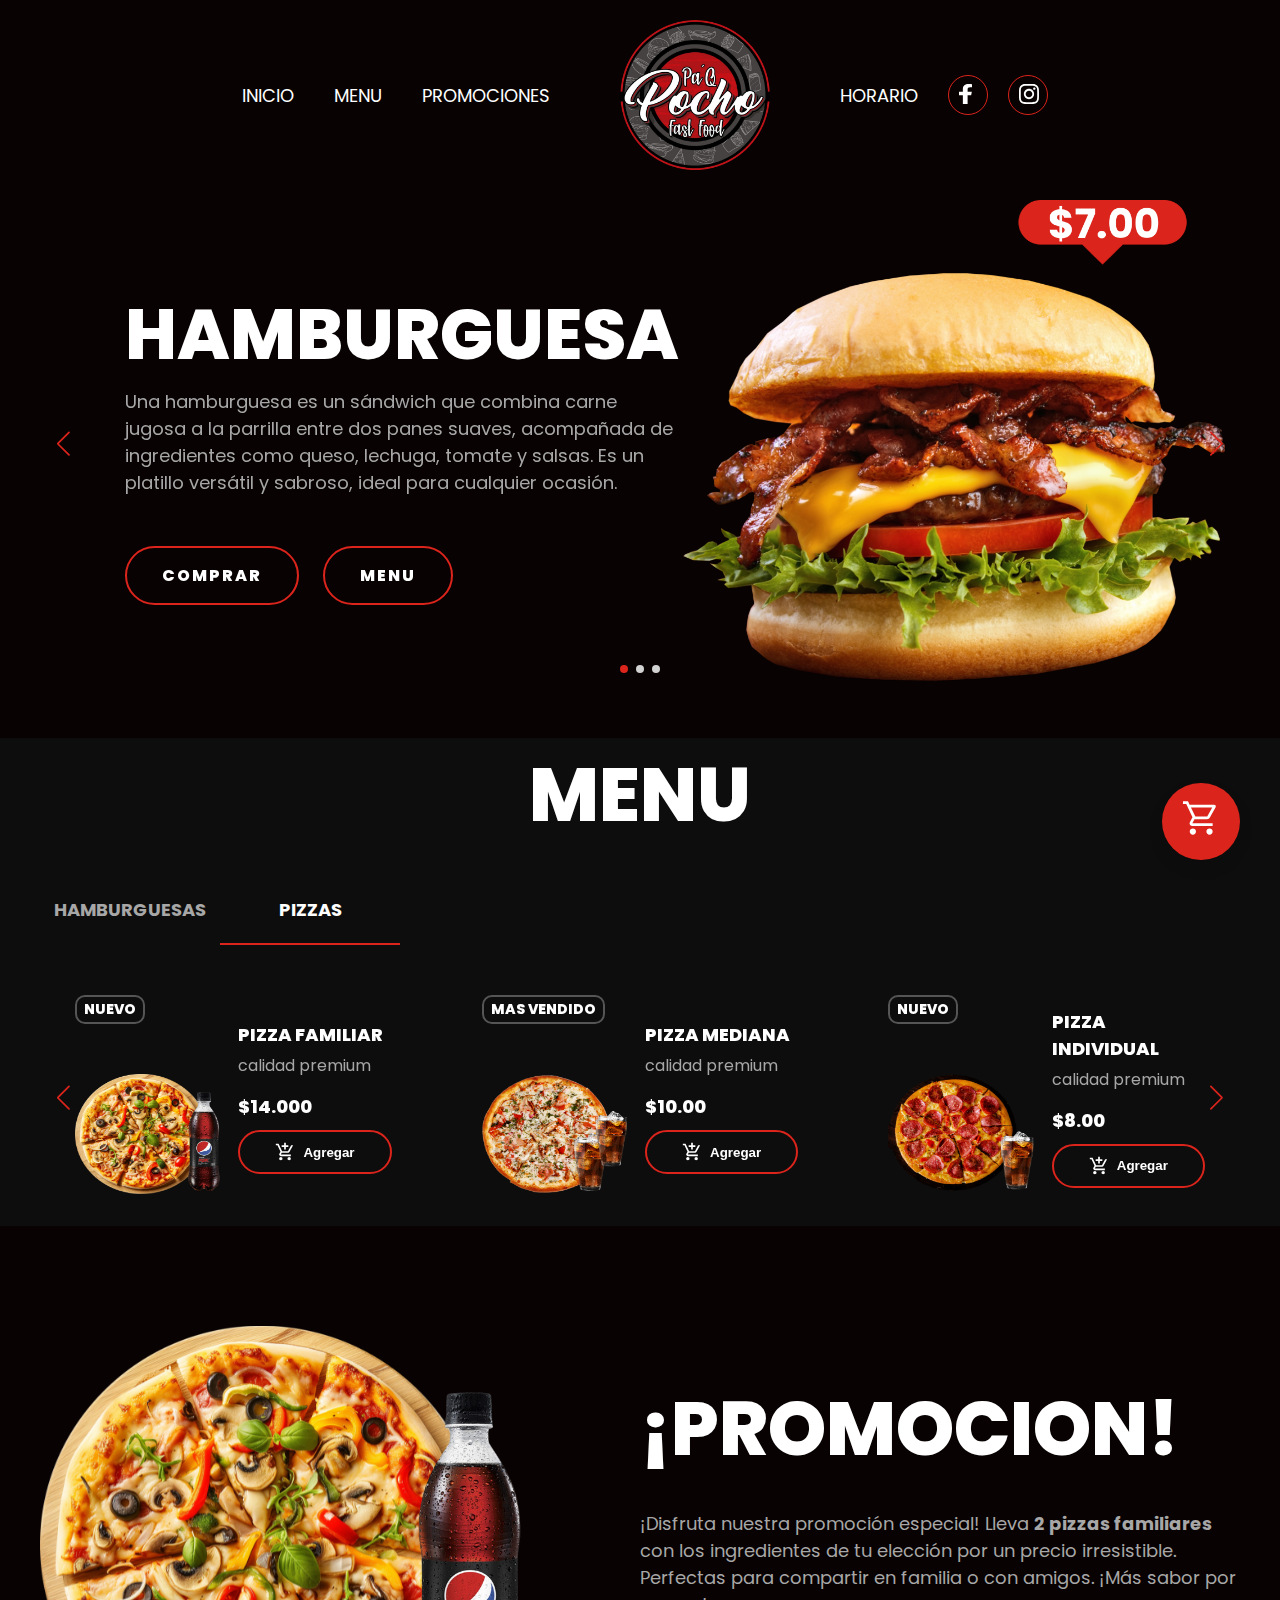
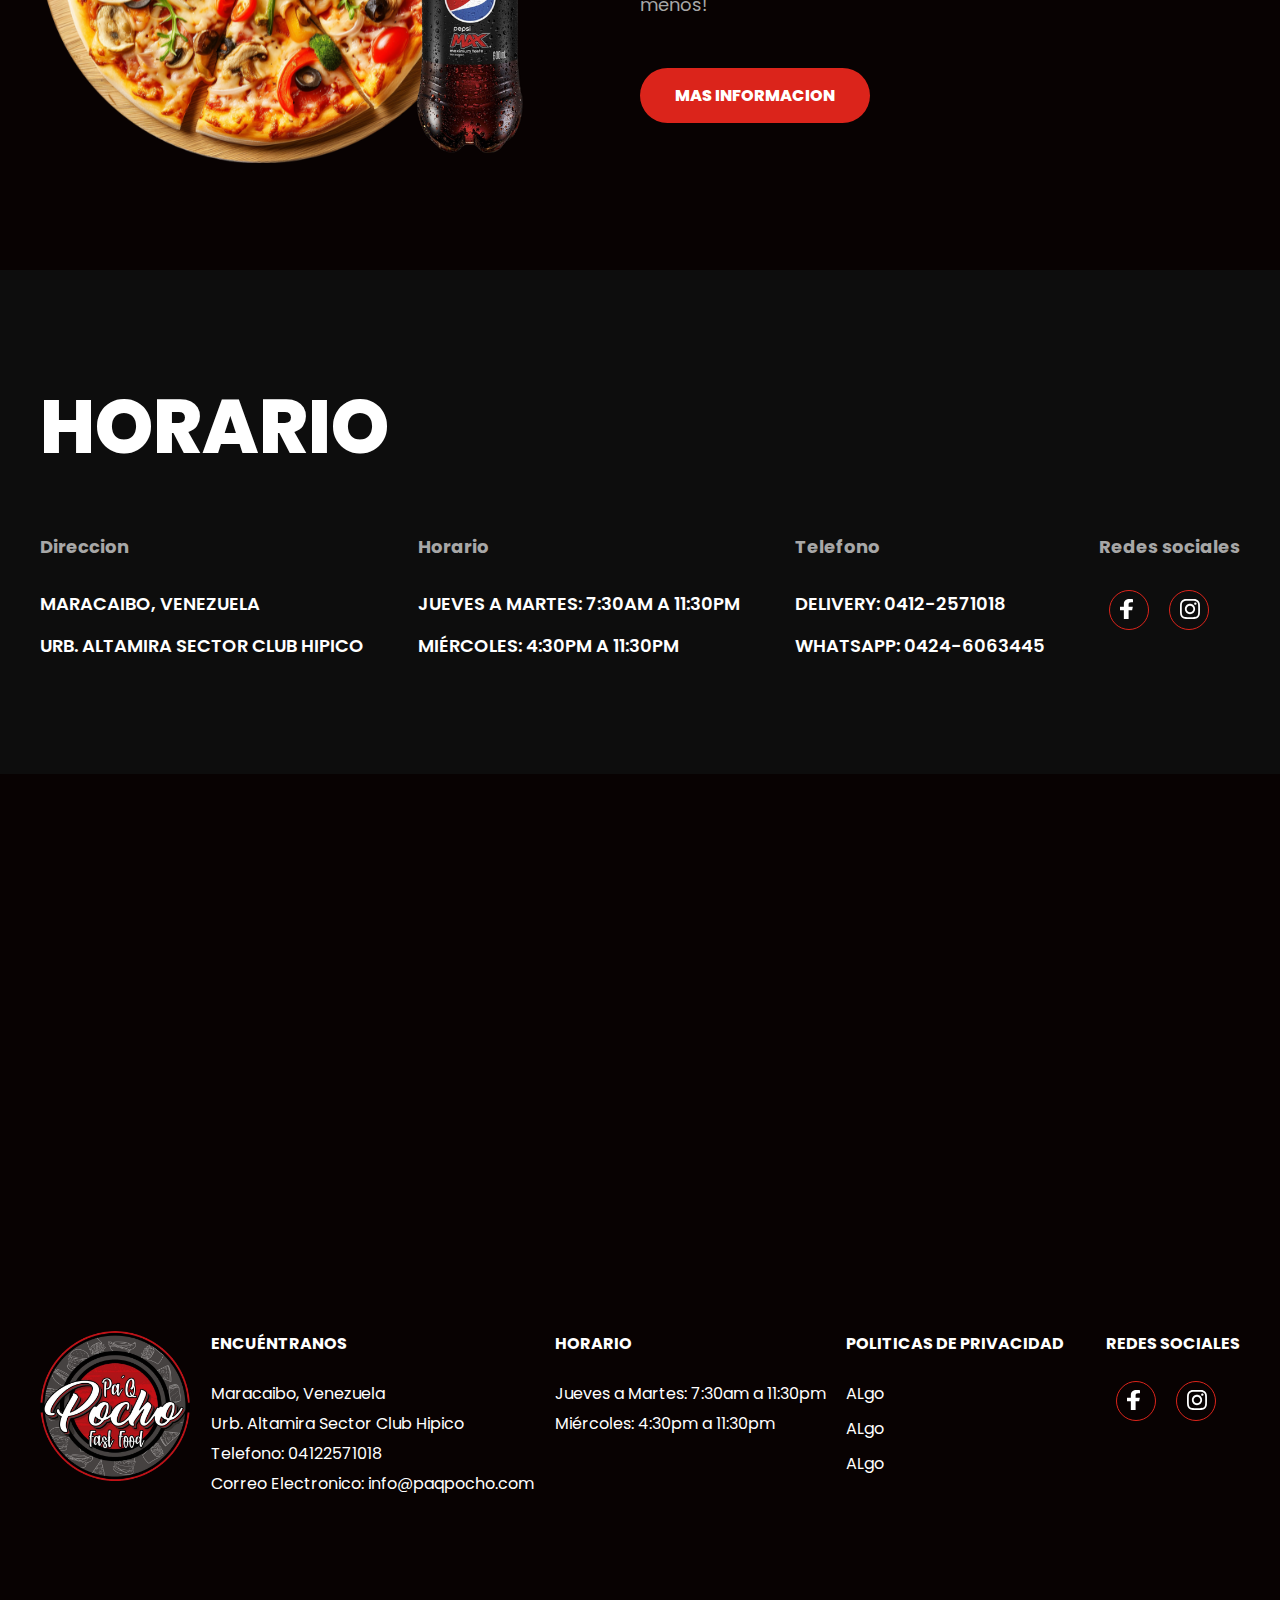
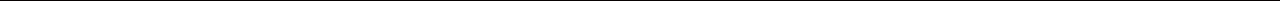
==== index.html @ 57d31a5b "boton flotante" ====
<!DOCTYPE html>
<html lang="em">
<head>
    <meta charset="utf-8">
    <meta http-equiv="X-UA-Compatible" content="IE=edge">
    <meta name="viewport" content="width=device-widht, initial-scale=1.0">
    <title>PaQPocho Fast Food</title>
    <link rel="stylesheet" href="https://cdn.jsdelivr.net/npm/swiper/swiper-bundle.min.css"/>
    <link rel="stylesheet" href="styles.css">
</head>
<body>

    <a href="#" class="btn-flotante"> <img src="images/shopping_cart.svg"></a>

    <header>
        <div id="inicio "class="menu container">
            <img class="logo-1" src="images/logo2.png" alt="Logo de Pa Q Pocho">
            <input type="checkbox" id="menu" />
            <label for="menu">
                <img src="images/menu.png" class="menu-icono" alt="Menu de hamburguesa">
            </label>
            <nav class="navbar">
                <div class="menu-1">
                    <ul>
                        <li><a href="#inicio">INICIO</a></li>
                        <li><a href="#menu-inicio">MENU</a></li>
                        <li><a href="#promociones">PROMOCIONES</a></li>
                    </ul>   
                </div>
                <img class="logo-2" src="images/logo2.png" alt="Logo de Pa Q Pocho">
                <div class="menu-2">
                    <ul>
                        <li><a href="#horario">HORARIO</a></li>
                    </ul>
                    <div class="socials">
                        <a href="https://www.facebook.com/profile.php?id=100076567080293">
                            <div class="social">
                                <img src="images/s1.svg" alt="Icono de facebook">
                            </div>
                        </a>
                        <!--
                        <a href="#">
                            <div class="social">
                                <img src="images/s2.svg" alt="">
                            </div>
                        </a>
                        -->
                        <a href="https://www.instagram.com/paqpocho?utm_source=ig_web_button_share_sheet&igsh=ZDNlZDc0MzIxNw==">
                            <div class="social">
                                <img src="images/s3.svg" alt="icono de instagram">
                            </div>
                        </a>
                    </div>
                </div>
            </nav>
        </div>

        <div class="header-content container">
            <div class="swiper mySwiper-1">
                <div class="swiper-wrapper">
                    <div class="swiper-slide">
                        <div class="slider">
                            <div class="slider-txt">
                                <h1>Hamburguesa</h1>
                                <p>
                                    Una hamburguesa es un sándwich que combina carne jugosa a la parrilla entre dos panes suaves, acompañada de ingredientes como queso, lechuga, tomate y salsas. Es un platillo versátil y sabroso, ideal para cualquier ocasión.
                                </p>
                                <div class="botones">
                                    <a href="#" class="btn-1">comprar</a>
                                    <a href="#menu-inicio" class="btn-1">menu</a>
                                </div>
                            </div>
                            <div class="slider-img">
                                <img src="images/slider1.png" alt="Foto de hamburguesa">
                            </div>
                        </div>
                    </div>
                    <div class="swiper-slide">
                        <div class="slider">
                            <div class="slider-txt">
                                <h1>Pizza</h1>
                                <p>
                                    Una pizza familiar es perfecta para compartir, con masa crujiente, queso derretido y salsa de tomate. Se puede personalizar con ingredientes como pepperoni, jamón, champiñones o pimientos, ofreciendo una deliciosa opción para todos los gustos.    
                                </p>
                                <div class="botones">
                                    <a href="#" class="btn-1">comprar</a>
                                    <a href="#" class="btn-1">menu</a>
                                </div>
                            </div>
                            <div class="slider-img">
                                <img src="images/slider2.png" alt="">
                            </div>
                        </div>
                    </div>
                    <div class="swiper-slide">
                        <div class="slider">
                            <div class="slider-txt">
                                <h1>ESPECIAL</h1>
                                <p>
                                    Una hamburguesa especial destaca por sus ingredientes gourmet, como carne de alta calidad, queso artesanal, vegetales frescos y salsas caseras. Puede incluir toques únicos como aguacate, cebolla caramelizada, bacon crujiente o pan brioche, ofreciendo una experiencia de sabor más refinada y sofisticada.
                                </p>
                                <div class="botones">
                                    <a href="#" class="btn-1">comprar</a>
                                    <a href="#" class="btn-1">menu</a>
                                </div>
                            </div>
                            <div class="slider-img">
                                <img src="images/slider3.png" alt="">
                            </div>
                        </div>
                    </div>
                </div>
                <div class="swiper-button-next"></div>
                <div class="swiper-button-prev"></div>
                <div class="swiper-pagination"></div>
            </div>
        </div>

    </header>

    <main id="menu-inicio" class="products">
        <h2>Menu</h2>
        <div class="tabs container">
            <input type="radio" name="tabs" id="tab1" checked="checked" class="tabInput" value="1">
            <label for="tab1">hamburguesas</label>
            <div class="tab">
                <div class="swiper mySwiper-2" id="swiper1">
                    <div class="swiper-wrapper">
                        
                        <div class="swiper-slide">
                            <div class="product">
                                <div class="product-img">
                                    <h4>nuevo</h4>
                                    <img src="images/food1.png" alt="">

                                </div>
                                <div class="product-txt">
                                    <h4>Hamburguesa Especial</h4>
                                    <p>calidad premium</p>
                                    <span class="price">$8.00</span>
                                    <button class="btn-add" data-name="hamburguesa-especial" data-price="8"><img src="images/add_shopping_cart.svg">Agregar</button>
                                </div>
                            </div>
                        </div>

                        <div class="swiper-slide">
                            <div class="product">
                                <div class="product-img">
                                    <h4>nuevo</h4>
                                    <img src="images/food.png" alt="">

                                </div>
                                <div class="product-txt">
                                    <h4>Hamburguesa Clasica</h4>
                                    <p>calidad premium</p>
                                    <span class="price">$7.00</span>
                                    <button class="btn-add" data-name="hamburguesa-clasica" data-price="7"><img src="images/add_shopping_cart.svg">Agregar</button>
                                </div>
                            </div>
                        </div>

                        <div class="swiper-slide">
                            <div class="product">
                                <div class="product-img">
                                    <h4>Mas Vendido</h4>
                                    <img src="images/food2.png" alt="">

                                </div>
                                <div class="product-txt">
                                    <h4>Submarino</h4>
                                    <p>calidad premium</p>
                                    <span class="price">$7.00</span>
                                    <button class="btn-add" data-name="submarino" data-price="7"><img src="images/add_shopping_cart.svg">Agregar</button>
                                </div>
                            </div>
                        </div>

                        <div class="swiper-slide">
                            <div class="product">
                                <div class="product-img">
                                    <h4>nuevo</h4>
                                    <img src="images/food3.png" alt="">

                                </div>
                                <div class="product-txt">
                                    <h4>Submarino Especial</h4>
                                    <p>calidad premium</p>
                                    <span class="price">$9.50</span>
                                    <button class="btn-add" data-name="submarino-especial" data-price="9.50"><img src="images/add_shopping_cart.svg">Agregar</button>
                                </div>
                            </div>
                        </div>
                    </div>
                    <div class="swiper-button-next"></div>
                    <div class="swiper-button-prev"></div>
                </div>
            </div>

            <input type="radio" name="tabs" id="tab2" checked="checked" class="tabInput" value="2">
            <label for="tab2">Pizzas</label>
            <div class="tab">
                <div class="swiper mySwiper-2" id="swiper2">
                    <div class="swiper-wrapper">
                        
                        <div class="swiper-slide">
                            <div class="product">
                                <div class="product-img">
                                    <h4>nuevo</h4>
                                    <img src="images/food4.png" alt="">

                                </div>
                                <div class="product-txt">
                                    <h4>Pizza Familiar</h4>
                                    <p>calidad premium</p>
                                    <span class="price">$14.000</span>
                                    <button class="btn-add" data-name="pizza-familiar" data-price="14"><img src="images/add_shopping_cart.svg">Agregar</button>
                                </div>
                            </div>
                        </div>

                        <div class="swiper-slide">
                            <div class="product">
                                <div class="product-img">
                                    <h4>Mas Vendido</h4>
                                    <img src="images/food5.png" alt="">

                                </div>
                                <div class="product-txt">
                                    <h4>Pizza Mediana</h4>
                                    <p>calidad premium</p>
                                    <span class="price">$10.00</span>
                                    <button class="btn-add" data-name="pizza-mediana" data-price="10"><img src="images/add_shopping_cart.svg">Agregar</button>
                                </div>
                            </div>
                        </div>

                        <div class="swiper-slide">
                            <div class="product">
                                <div class="product-img">
                                    <h4>nuevo</h4>
                                    <img src="images/food6.png" alt="">

                                </div>
                                <div class="product-txt">
                                    <h4>Pizza Individual</h4>
                                    <p>calidad premium</p>
                                    <span class="price">$8.00</span>
                                    <button class="btn-add" data-name="pizza-individual" data-price="8"><img src="images/add_shopping_cart.svg">Agregar</button>
                                </div>
                            </div>
                        </div>
                    </div>
                    <div class="swiper-button-next"></div>
                    <div class="swiper-button-prev"></div>
                </div>
            </div>

            
        </div>
    </main>

    <section id="promociones" class="info container">
        <div class="info-img">
            <img src="images/food4.png" alt="">
        </div>

        <div class="info-txt">
            <h2>¡PROMOCION!</h2>
            <p>
                ¡Disfruta nuestra promoción especial! Lleva <strong>2 pizzas familiares</strong> con los ingredientes de tu elección por un precio irresistible. Perfectas para compartir en familia o con amigos. ¡Más sabor por menos!
            </p>
            <a href="#" class="btn-2">Mas informacion</a>
        </div>
    </section>

    <section class="horario" id="horario">
        <div class="horario-info container">
            <h2>horario</h2>
            <div class="horario-txt">
                <div class="txt">
                    <h4>Direccion</h4>
                    <p>Maracaibo, Venezuela</p>
                    <p>Urb. Altamira Sector Club Hipico</p>
                </div>
                <div class="txt">
                    <h4>Horario</h4>
                    <p>Jueves a Martes: 7:30am a 11:30pm</p>
                    <p>Miércoles: 4:30pm a 11:30pm</p>
                </div>
                <div class="txt">
                    <h4>Telefono</h4>
                    <p>Delivery: 0412-2571018</p>
                    <p>Whatsapp: 0424-6063445</p>
                </div>
                <div class="txt">
                    <h4>Redes sociales</h4>
                    <div class="socials">
                        <a href="https://www.facebook.com/profile.php?id=100076567080293">
                            <div class="social">
                                <img src="images/s1.svg" alt="Icono de facebook">
                            </div>
                        </a>
                        <!--
                        <a href="#">
                            <div class="social">
                                <img src="images/s2.svg" alt="">
                            </div>
                        </a>
                        -->
                        <a href="https://www.instagram.com/paqpocho?utm_source=ig_web_button_share_sheet&igsh=ZDNlZDc0MzIxNw==">
                            <div class="social">
                                <img src="images/s3.svg" alt="icono de instagram">
                            </div>
                        </a>
                    </div>
                </div>
            </div>
        </div>
    </section>

    <section>
        <iframe class="map" src="https://www.google.com/maps/embed?pb=!1m17!1m12!1m3!1d31366.032412156725!2d-71.67999999999999!3d10.676188949999998!2m3!1f0!2f0!3f0!3m2!1i1024!2i768!4f13.1!3m2!1m1!2s!5e0!3m2!1ses-419!2sve!4v1729445703582!5m2!1ses-419!2sve" width="100%" height="450" style="border:0;" allowfullscreen="" loading="lazy" referrerpolicy="no-referrer-when-downgrade"></iframe>

    </section>

    <footer class="footer container">
        <img class="logo-2" src="images/logo2.png" alt="">
        <div class="links">
            <h4>Encuéntranos</h4>
            <ul>
                <li>Maracaibo, Venezuela</li><br/>
                <li>Urb. Altamira Sector Club Hipico</li><br/>
                <li>Telefono: 04122571018</li><br/>
                <li>Correo Electronico: info@paqpocho.com</li>
            </ul>
        </div>
        <div class="links">
            <h4>Horario</h4>
            <ul>
                <li>Jueves a Martes: 7:30am a 11:30pm</li><br/>
                <li>Miércoles: 4:30pm a 11:30pm</li><br/>
                <li></li>
                <li></li>
            </ul>
        </div>
        <div class="links">
            <h4>Politicas de Privacidad</h4>
            <ul>
                <li><a href="#">ALgo</li><br/>
                <li><a href="#">ALgo</li><br/>
                <li><a href="#">ALgo</li><br/>
            </ul>
        </div>
        <div class="links">
            <h4>Redes sociales</h4>
            <div class="socials">
                <a href="https://www.facebook.com/profile.php?id=100076567080293">
                    <div class="social">
                        <img src="images/s1.svg" alt="Icono de facebook">
                    </div>
                </a>
                <!--
                <a href="#">
                    <div class="social">
                        <img src="images/s2.svg" alt="">
                    </div>
                </a>
                -->
                <a href="https://www.instagram.com/paqpocho?utm_source=ig_web_button_share_sheet&igsh=ZDNlZDc0MzIxNw==">
                    <div class="social">
                        <img src="images/s3.svg" alt="icono de instagram">
                    </div>
                </a>
            </div>
        </div>
    </footer>






    <script src="https://cdn.jsdelivr.net/npm/swiper/swiper-bundle.min.js"></script>

    <script src="script.js"></script>


</body>
</html>
---- styles.css ----
@import url("https://fonts.googleapis.com/css2?family=Poppins:wght@400;500;600;700;800&display=swap");

* {
  margin: 0;
  padding: 0;
  box-sizing: border-box;
  text-decoration: none;
  list-style: none;
}

body {
  background-color: #080202;
  font-family: "Poppins", sans-serif;
}

.btn-flotante {
	color: #ffffff;
	border-radius: 45px; 
	background-color: #DB241B; 
	padding: 15px 19px; 
	position: fixed;
	bottom: 40px;
	right: 40px;
	transition: all 300ms ease 0ms;
	box-shadow: 0px 8px 15px rgba(0, 0, 0, 0.1);
	z-index: 99;
}
.btn-flotante:hover {
	background-color: transparent;
    border: solid;
    border-color: #DB241B;
	box-shadow: 0px 15px 20px rgba(0, 0, 0, 0.3);
	transform: translateY(-3px);
}
@media only screen and (max-width: 600px) {
 	.btn-flotante {
		font-size: 14px;
		padding: 12px 20px;
		bottom: 20px;
		right: 20px;
	}
}

.container{
    max-width: 1200px;
    margin: 0 auto;
}

.swiper-button-prev::after {
    font-size: 25px;
}

.swiper-button-next::after {
    font-size: 25px;
}

.swiper-button-next {
    color: #DB241B;
}

.swiper-button-prev {
    color: #DB241B;
}

.swiper-pagination-bullet {
    background-color: #D3D2D2;
    opacity: 1;
}

.swiper-pagination-bullet-active {
    background-color: #DB241B;
}

.menu {
    position: absolute;
    top: 20px;
    left: 0;
    right: 0;
    display: flex;
    justify-content: center;
    z-index: 1000;
}

.navbar {
    display: flex;
}

.menu-1 {
    margin-right: 50px;
    display: flex;
    align-items: center;
}

.menu-2 {
    margin-left: 50px;
    display: flex;
    align-items: center;
}

.logo-1 {
    width: 0;
}

.logo-2 {
    width: 150px;
    height: 150px;
}

.socials {
    display: flex;
}

.social {
    margin: 0 10px;
    height: 40px;
    width: 40px;
    border: 1px solid #DB241B;
    border-radius: 50%;
}

.social:hover {
    background-color: #DB241B;
}

.social img {
    margin: 8px 0 0 10px;
}

.menu .navbar ul li {
    position: relative;
    float: left;
}

.menu .navbar ul li a{
    font-size: 18px;
    padding: 20px;
    color: #ffffff;
    display: block;
}

.menu .navbar ul li a:hover{
    color: #DB241B;
}

#menu {
    display: none;
}

.menu-icono {
    width: 25px;
}

.menu label {
    cursor: pointer;
    display: none;
}

.header-content {
    margin-top: 200px;
    padding-bottom: 50px;
}

.slider {
    display: flex;
    align-items: center;
}

.slider-txt {
    margin-left: 85px;
    width: 50%;
}

.slider-txt h1 {
    font-size: 70px;
    color: #ffffff;
    text-transform: uppercase;
    font-weight: 800;
}

.slider-txt p {
    font-size: 18px;
    color: #A7A7A7;
}

.botones {
    margin-top: 50px;
}

.btn-1 {
    display: inline-block;
    padding: 15px 35px;
    border: 2px solid #DB241B;
    color: #ffffff;
    font-weight: 800;
    letter-spacing: 2px;
    text-transform: uppercase;
    margin-right: 20px;
    border-radius: 50px;
}

.btn-1:hover {
    background-color: #DB241B;
}

.slider-img {
    width: 50%;
}

.slider-img img {
    margin-right: 225px;
    width: 550px;
}

.products {
    background-color: #0d0d0d;
}

.products h2 {
    font-size: 75px;
    color: #ffffff;
    font-weight: 800;
    text-transform: uppercase;
    text-align: center;
    margin-bottom: 25px;
}

.tabs {
    display: flex;
    flex-wrap: wrap;
}

.tabs label {
    width: 15%;
    order: 1;
    display: block;
    padding: 20px 0;
    text-align: center;
    cursor: pointer;
    color: #A7A7A7;
    font-weight: 700;
    font-size: 18px;
    text-transform: uppercase;
    transition: background ease 0.2s;
}

.tabs .tab {
    order: 99;
    flex-grow: 1;
    width: 100%;
    display: none;
    padding-top: 25px;
}

.tabs input[type="radio"] {
    display: none;
}

.tabs input[type="radio"]:checked + label {
    border-bottom: 2px solid #DB241B;
    color: #ffffff;
}

.tabs input[type="radio"]:checked + label + .tab {
    display: block;
}

.product {
    display: flex;
    align-items: center;
    padding: 25px;
    margin: 0 10px;
}

.product-img {
    width: 50%;
    text-align: left;
}

.product-img h4{
    display: inline-block;
    padding: 5px 7px;
    line-height: 15px;
    color:#ffffff;
    font-size: 14px;
    text-transform: uppercase;
    font-weight: 800;
    border: 2px solid #555555;
    border-radius: 10px;
    margin-bottom: 50px;
}

.product-img img {
    width: 150px;
    height: 120px;
}

.product-txt {
    width: 50%;
    margin-left: 10px;
    text-align: left;
}

.product-txt h4 {
    color: #ffffff;
    font-size: 18px;
    text-transform: uppercase;
    font-weight: 800;
    margin-bottom: 5px;
}

.product-txt p {
    color: #A7A7A7;
    font-size: 16px;
    margin-bottom: 15px;
}

.product-txt span {
    color: #ffffff;
    font-size: 18px;
    font-weight: 800;
}

.btn-add {
    display: flex; 
    align-items: center; 
    justify-content: center; 
    width: 100%;
    padding: 10px; 
    border: 2px solid #DB241B;
    background-color: transparent;
    color: #ffffff;
    font-weight: 800;
    margin-top: 10px;
    border-radius: 50px;
}

.btn-add img {
    margin-right: 8px;
    height: 20px; 
}


.btn-add:hover {
    background-color: #DB241B;
}

.info {
    padding: 100px 0px;
    display: flex;
    align-items: center;
}

.info-img {
    width: 50%;
}

.info-txt {
    width: 50%;
}

.info-txt h2 {
    font-size: 75px;
    color: #ffffff;
    font-weight: 800;
    text-transform: uppercase;
    margin-bottom: 25px;
}

.info-txt p {
    font-size: 18px;
    color: #A7A7A7;
    margin-bottom: 50px;
}

.btn-2 {
    display: inline-block;
    padding: 15px 35px;
    background-color: #DB241B;
    color: #ffffff;
    font-weight: 800;
    text-transform: uppercase;
    border-radius: 50px;
}

.btn-2:hover {
    background-color: #ab1c15;
}

.horario {
    padding: 100px 0px;
    background-color: #0d0d0d;
}

.horario-info h2 {
    font-size: 75px;
    color: #ffffff;
    font-weight: 800;
    text-transform: uppercase;
    margin-bottom: 50px;
}

.horario-txt {
    display: flex;
    justify-content: space-between;
}

.txt {
    color: #ffffff;
}

.txt h4 {
    font-size: 18px;
    color: #A7A7A7;
    margin-bottom: 30px;
}

.txt p {
    font-size: 18px;
    text-transform: uppercase;
    font-weight: 600;
    margin-bottom: 15px;
}

.map {
    filter: grayscale(100%) invert(92%) contrast(93%);
}

.footer {
    padding: 100px 0px;
    display: flex;
    justify-content: space-between;
}

.links h4 {
    color: #ffffff;
    text-transform: uppercase;
    margin-bottom: 25px;
}

.links ul li {
    color: #ffffff;
    font-size: 16px;
    margin-bottom: 5px;
    display: inline-block;
}

.links ul li a {
    color: #ffffff;
    font-size: 16px;
    margin-bottom: 5px;
    display: inline-block;
}

@media(max-width: 991px) {

    .menu {
        padding: 20px;
        justify-content: space-between;
    }

    .menu-2 {
        display: none;
    }

    .logo-1 {
        width: 100px;
    }

    .logo-2 {
        width: 0;
    }

    .menu label {
        display: initial;
    }

    .menu .navbar {
        position: absolute;
        top: 100%;
        left: 0;
        right: 0;
        background-color: #181818;
        display: none;
    }

    .menu .navbar ul li {
        width: 100%;

    }

    #menu:checked ~ .navbar {
        display: initial;
    }

    .header-content {
        padding: 30px;
        margin-top: 100px;
    }

    .slider {
        flex-direction: column;
    }

    .slider-txt {
        margin-left: 0;
        width: 100%;
        text-align: center;
        margin-bottom: 50px;
    }

    .slider-txt h1 {
        font-size: 50px;
    }

    .slider-txt p {
        font-size: 16px;
    }

    .btn-1 {
        padding: 10px 25px;
        font-size: 14px;
    }

    .slider-img {
        width: 100%;
        text-align: center;
    }

    .slider-img img {
        margin-right: 0px;
        width: 300px;
    }

    .swiper-horizontal > .swiper-pagination-bullets,
    .swiper-pagination-bullets,.swiper-pagination-horizontal,
    .swiper-pagination-custom,
    .swiper-pagination-fraction {
        bottom: -7px;
    }

    .tabs {
        padding: 50px 30px;
    }

    .tabs label {
        width: 33%;
    }

    .info {
        padding: 30px;
        flex-direction: column;
    }

    .info-img {
        width: 100%;
        text-align: center;
    }

    .info-img img {
        width: 400px;
        height: 200px;
        margin-bottom: 25px;
    }

    .info-txt {
        width: 100%;
        text-align: center;
    }

    .info-txt h2 {
        font-size: 50px;
    }

    .info-txt p {
        font-size: 16px;
    }

    .btn-1 {
        font-size: 16px;
    }

    .horario {
        padding: 30px;
        text-align: center;
    }

    .horario-info h2 {
        font-size: 50px;
        margin-bottom: 15px;
    }

    .horario-txt {
        flex-direction: column;
    }

    .socials {
        justify-content: center;
    }

    .social img {
        margin: 8px 0 0 0;
    }

    .footer {
        padding: 30px;
        flex-direction: column;
        text-align: center;
    }

    .links h4 {
        margin: 25px 0px 10px 0px;
    }

}
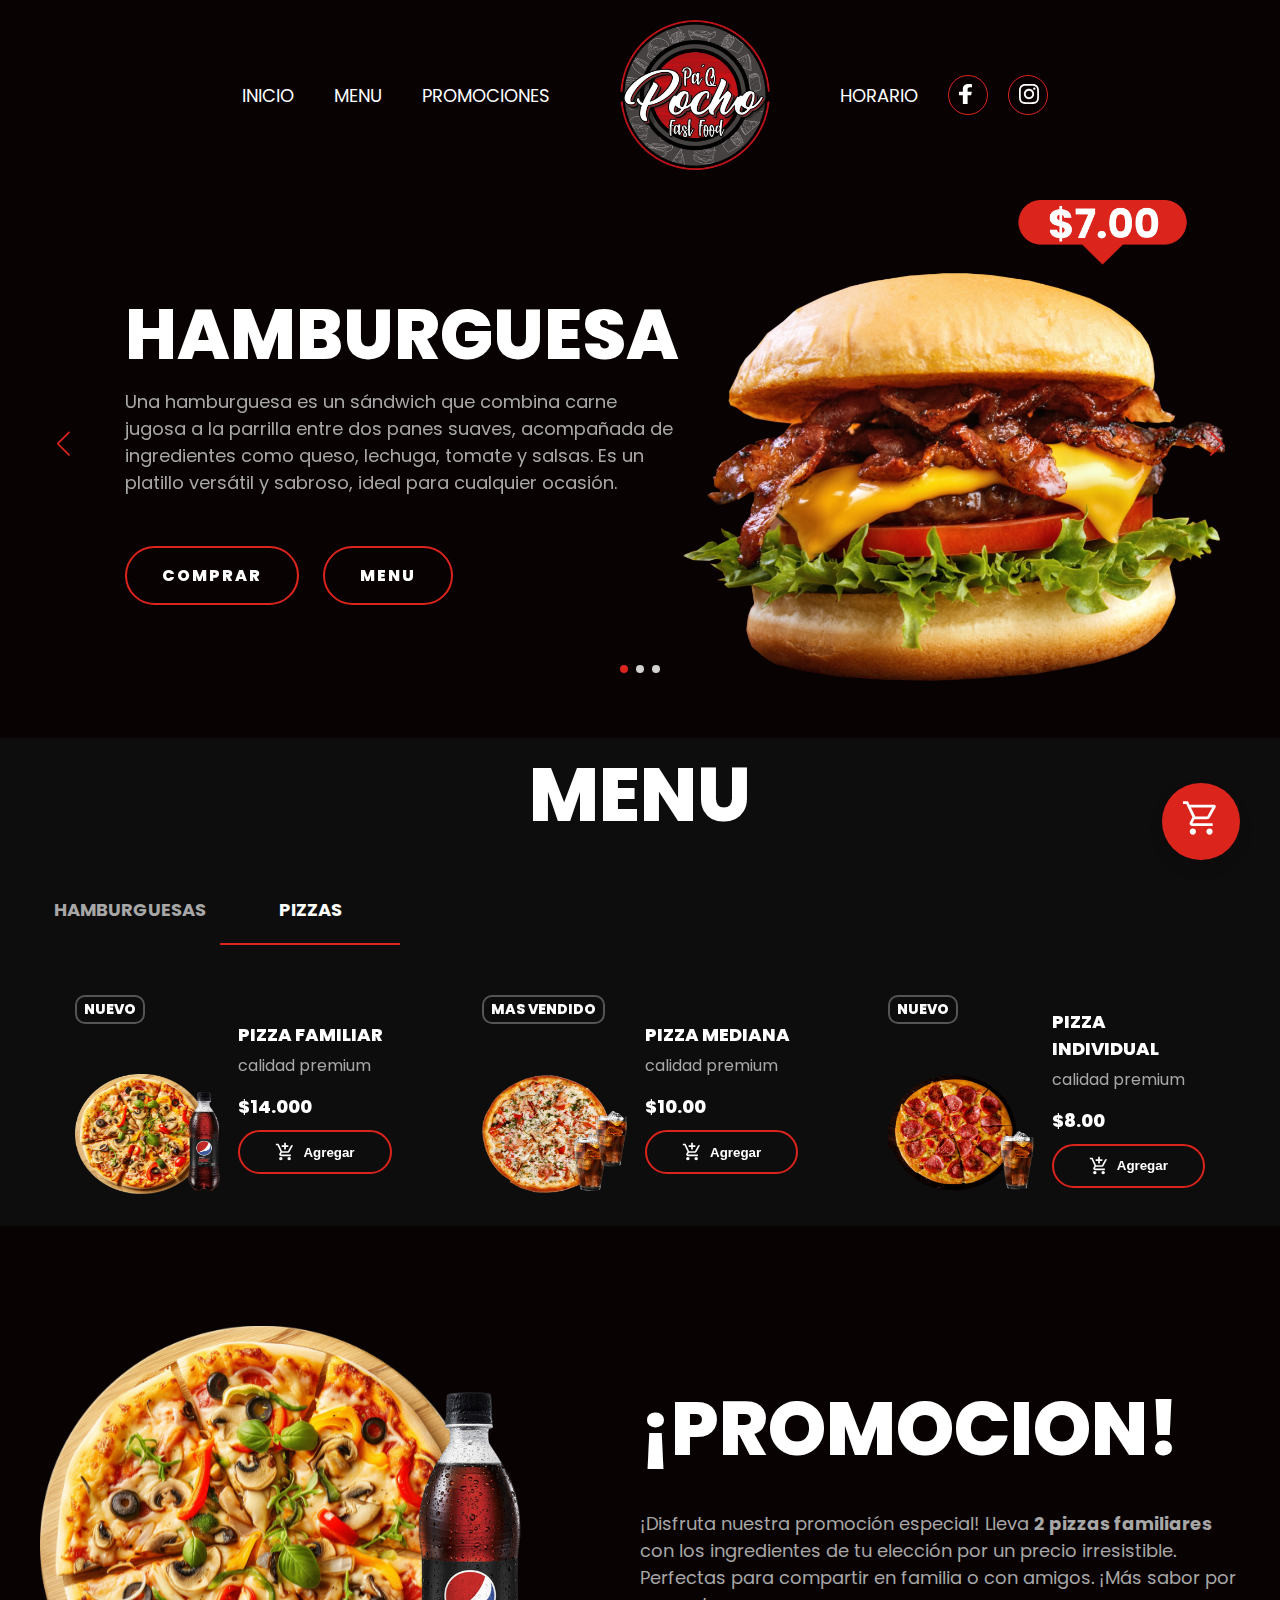
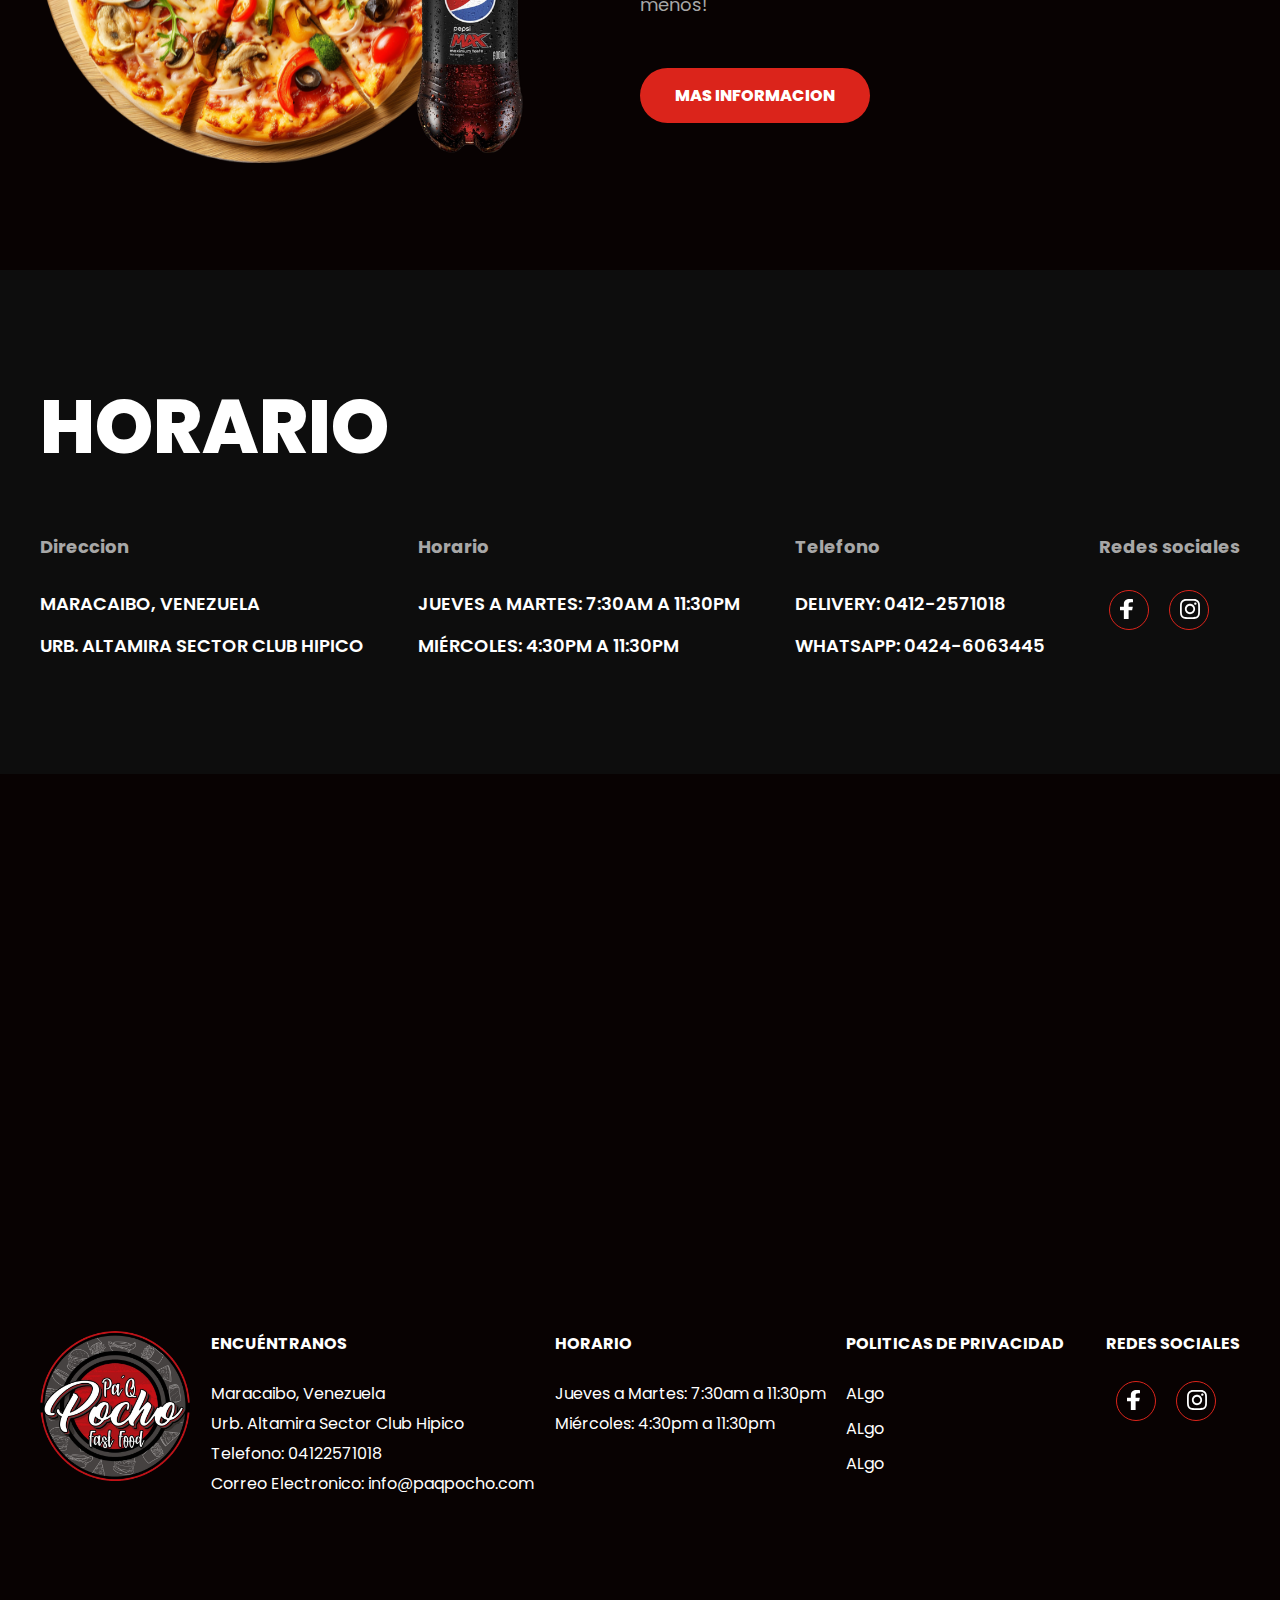
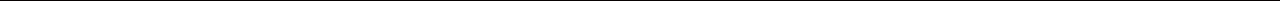
==== commit bada57bf: "mejoras generales" ====
--- a/index.html
+++ b/index.html
@@ -3,7 +3,7 @@
 <head>
     <meta charset="utf-8">
     <meta http-equiv="X-UA-Compatible" content="IE=edge">
-    <meta name="viewport" content="width=device-widht, initial-scale=1.0">
+    <meta name="viewport" content="width=device-width, initial-scale=1.0">
     <title>PaQPocho Fast Food</title>
     <link rel="stylesheet" href="https://cdn.jsdelivr.net/npm/swiper/swiper-bundle.min.css"/>
     <link rel="stylesheet" href="styles.css">
@@ -11,6 +11,20 @@
 <body>
 
     <a href="#" class="btn-flotante"> <img src="images/shopping_cart.svg"></a>
+    <div id="cart-menu" class="cart-menu">
+        <div class="cart-header">
+            <h2>Tu Carrito</h2>
+            <span class="close-cart">&times;</span>
+        </div>
+        <div class="cart-items">
+            <!-- Aquí se listarán los productos añadidos -->
+        </div>
+        <div class="cart-footer">
+            <h3>Total: $<span id="cart-total">0.00</span></h3>
+            <button class="btn-checkout">Pagar</button>
+        </div>
+    </div>
+    
 
     <header>
         <div id="inicio "class="menu container">
@@ -375,15 +389,8 @@
         </div>
     </footer>
 
-
-
-
-
-
     <script src="https://cdn.jsdelivr.net/npm/swiper/swiper-bundle.min.js"></script>
-
     <script src="script.js"></script>
-
 
 </body>
 </html>--- a/styles.css
+++ b/styles.css
@@ -32,13 +32,74 @@
 	box-shadow: 0px 15px 20px rgba(0, 0, 0, 0.3);
 	transform: translateY(-3px);
 }
-@media only screen and (max-width: 600px) {
- 	.btn-flotante {
-		font-size: 14px;
-		padding: 12px 20px;
-		bottom: 20px;
-		right: 20px;
-	}
+
+.cart-menu {
+    position: fixed;
+    right: -100%;
+    top: 0;
+    width: 300px;
+    height: 100%;
+    background-color: #fff;
+    box-shadow: -2px 0 5px rgba(0, 0, 0, 0.5);
+    transition: right 0.3s ease;
+    z-index: 1000;
+    padding: 20px;
+    transition: right 0.3s ease, box-shadow 0.3s ease;
+}
+
+.cart-menu.open {
+    right: 0;
+    right: 0;
+    box-shadow: -2px 0 20px rgba(0, 0, 0, 0.3);
+}
+
+.cart-header {
+    display: flex;
+    justify-content: space-between;
+    align-items: center;
+}
+
+.cart-header h2 {
+    font-size: 24px;
+    margin: 0;
+}
+
+.close-cart {
+    font-size: 24px;
+    cursor: pointer;
+}
+
+.cart-items {
+    margin-top: 20px;
+    max-height: 60vh;
+    overflow-y: auto;
+    padding: 10px;
+}
+
+.cart-footer {
+    position: absolute;
+    bottom: 20px;
+    left: 20px;
+    right: 20px;
+}
+
+.btn-checkout {
+    width: 100%;
+    padding: 15px 35px;
+    letter-spacing: 2px;
+    background-color: #DB241B;
+    text-transform: uppercase;
+    font-weight: bold;
+    color: #fff;
+    border: none;
+    border-radius: 45px;
+    cursor: pointer;
+    font-size: 16px;
+    margin-top: 10px;
+}
+
+.btn-checkout:hover {
+    background-color: #b11e16;
 }
 
 .container{
@@ -240,7 +301,7 @@
     font-weight: 700;
     font-size: 18px;
     text-transform: uppercase;
-    transition: background ease 0.2s;
+    transition: 0.2s ease;
 }
 
 .tabs .tab {
@@ -450,165 +511,3 @@
     margin-bottom: 5px;
     display: inline-block;
 }
-
-@media(max-width: 991px) {
-
-    .menu {
-        padding: 20px;
-        justify-content: space-between;
-    }
-
-    .menu-2 {
-        display: none;
-    }
-
-    .logo-1 {
-        width: 100px;
-    }
-
-    .logo-2 {
-        width: 0;
-    }
-
-    .menu label {
-        display: initial;
-    }
-
-    .menu .navbar {
-        position: absolute;
-        top: 100%;
-        left: 0;
-        right: 0;
-        background-color: #181818;
-        display: none;
-    }
-
-    .menu .navbar ul li {
-        width: 100%;
-
-    }
-
-    #menu:checked ~ .navbar {
-        display: initial;
-    }
-
-    .header-content {
-        padding: 30px;
-        margin-top: 100px;
-    }
-
-    .slider {
-        flex-direction: column;
-    }
-
-    .slider-txt {
-        margin-left: 0;
-        width: 100%;
-        text-align: center;
-        margin-bottom: 50px;
-    }
-
-    .slider-txt h1 {
-        font-size: 50px;
-    }
-
-    .slider-txt p {
-        font-size: 16px;
-    }
-
-    .btn-1 {
-        padding: 10px 25px;
-        font-size: 14px;
-    }
-
-    .slider-img {
-        width: 100%;
-        text-align: center;
-    }
-
-    .slider-img img {
-        margin-right: 0px;
-        width: 300px;
-    }
-
-    .swiper-horizontal > .swiper-pagination-bullets,
-    .swiper-pagination-bullets,.swiper-pagination-horizontal,
-    .swiper-pagination-custom,
-    .swiper-pagination-fraction {
-        bottom: -7px;
-    }
-
-    .tabs {
-        padding: 50px 30px;
-    }
-
-    .tabs label {
-        width: 33%;
-    }
-
-    .info {
-        padding: 30px;
-        flex-direction: column;
-    }
-
-    .info-img {
-        width: 100%;
-        text-align: center;
-    }
-
-    .info-img img {
-        width: 400px;
-        height: 200px;
-        margin-bottom: 25px;
-    }
-
-    .info-txt {
-        width: 100%;
-        text-align: center;
-    }
-
-    .info-txt h2 {
-        font-size: 50px;
-    }
-
-    .info-txt p {
-        font-size: 16px;
-    }
-
-    .btn-1 {
-        font-size: 16px;
-    }
-
-    .horario {
-        padding: 30px;
-        text-align: center;
-    }
-
-    .horario-info h2 {
-        font-size: 50px;
-        margin-bottom: 15px;
-    }
-
-    .horario-txt {
-        flex-direction: column;
-    }
-
-    .socials {
-        justify-content: center;
-    }
-
-    .social img {
-        margin: 8px 0 0 0;
-    }
-
-    .footer {
-        padding: 30px;
-        flex-direction: column;
-        text-align: center;
-    }
-
-    .links h4 {
-        margin: 25px 0px 10px 0px;
-    }
-
-}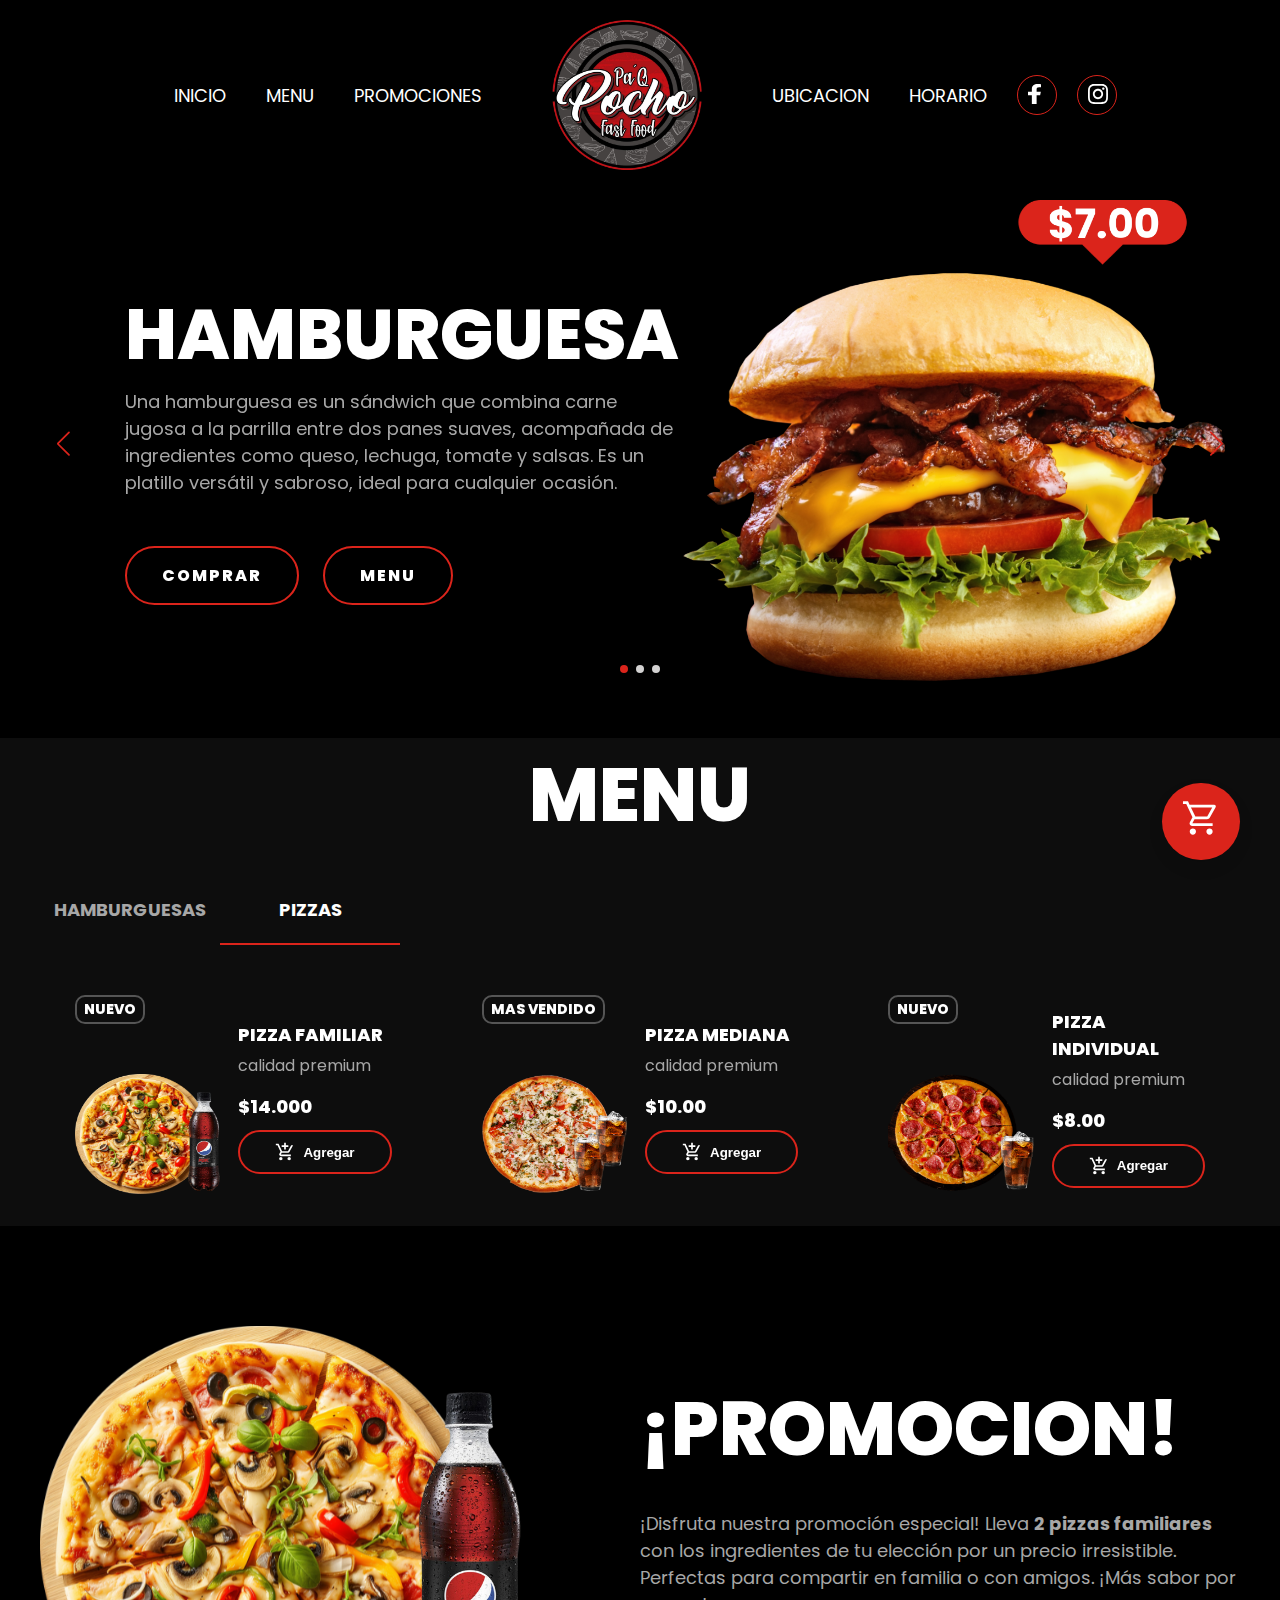
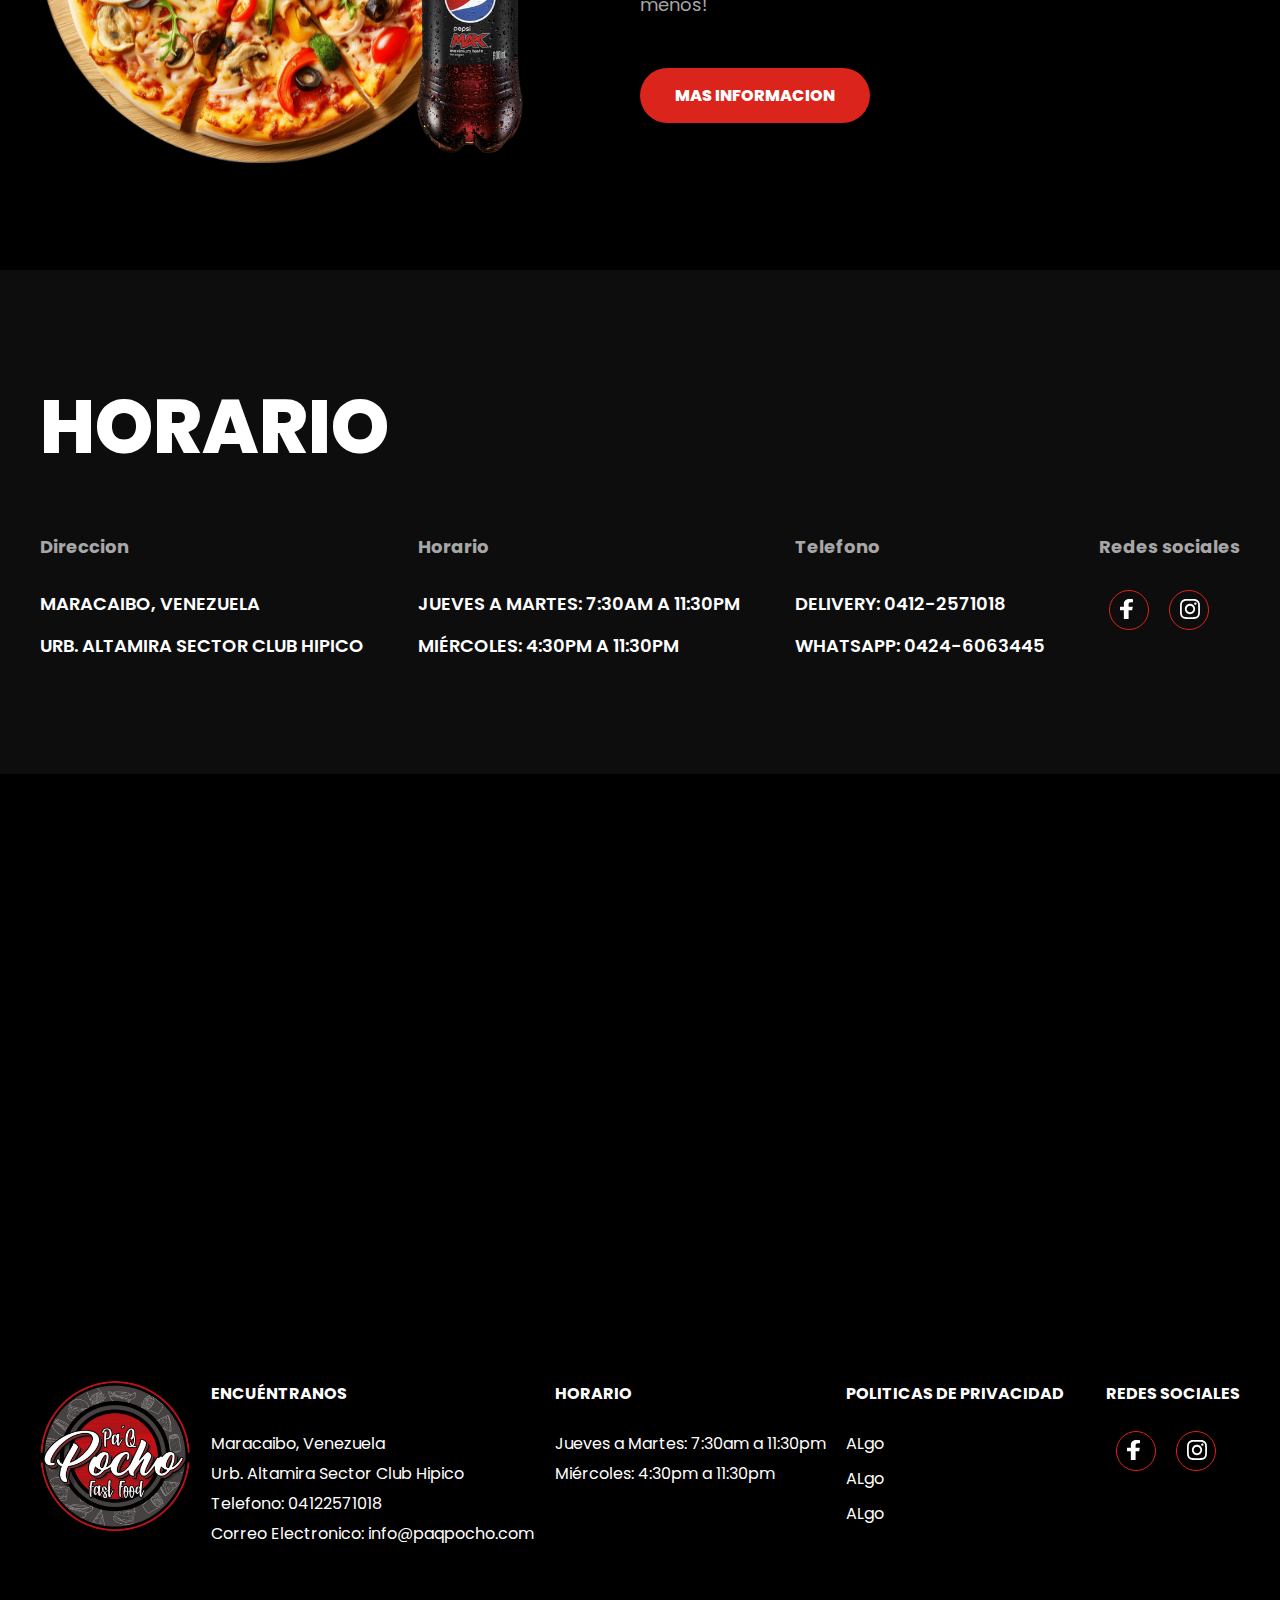
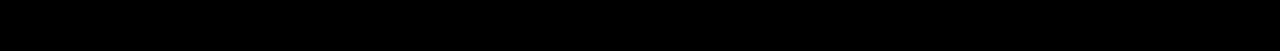
==== commit 2467c2fd: "Mejoras al carrito, Formulario de Pago y Creacion de pagina de Agradecimiento" ====
--- a/index.html
+++ b/index.html
@@ -4,7 +4,8 @@
     <meta charset="utf-8">
     <meta http-equiv="X-UA-Compatible" content="IE=edge">
     <meta name="viewport" content="width=device-width, initial-scale=1.0">
-    <title>PaQPocho Fast Food</title>
+    <title>PaQPocho FastFood</title>
+    <link rel="icon" href="images/logo2.png" type="image/x-icon">
     <link rel="stylesheet" href="https://cdn.jsdelivr.net/npm/swiper/swiper-bundle.min.css"/>
     <link rel="stylesheet" href="styles.css">
 </head>
@@ -17,22 +18,17 @@
             <span class="close-cart">&times;</span>
         </div>
         <div class="cart-items">
-            <!-- Aquí se listarán los productos añadidos -->
+
         </div>
         <div class="cart-footer">
             <h3>Total: $<span id="cart-total">0.00</span></h3>
-            <button class="btn-checkout">Pagar</button>
+            <a id="pay-button" class="btn-checkout" href="pago.html">Pagar</a>
         </div>
     </div>
     
 
     <header>
         <div id="inicio "class="menu container">
-            <img class="logo-1" src="images/logo2.png" alt="Logo de Pa Q Pocho">
-            <input type="checkbox" id="menu" />
-            <label for="menu">
-                <img src="images/menu.png" class="menu-icono" alt="Menu de hamburguesa">
-            </label>
             <nav class="navbar">
                 <div class="menu-1">
                     <ul>
@@ -44,6 +40,7 @@
                 <img class="logo-2" src="images/logo2.png" alt="Logo de Pa Q Pocho">
                 <div class="menu-2">
                     <ul>
+                        <li><a href="#ubicacion">UBICACION</a></li>
                         <li><a href="#horario">HORARIO</a></li>
                     </ul>
                     <div class="socials">
@@ -52,13 +49,6 @@
                                 <img src="images/s1.svg" alt="Icono de facebook">
                             </div>
                         </a>
-                        <!--
-                        <a href="#">
-                            <div class="social">
-                                <img src="images/s2.svg" alt="">
-                            </div>
-                        </a>
-                        -->
                         <a href="https://www.instagram.com/paqpocho?utm_source=ig_web_button_share_sheet&igsh=ZDNlZDc0MzIxNw==">
                             <div class="social">
                                 <img src="images/s3.svg" alt="icono de instagram">
@@ -80,7 +70,7 @@
                                     Una hamburguesa es un sándwich que combina carne jugosa a la parrilla entre dos panes suaves, acompañada de ingredientes como queso, lechuga, tomate y salsas. Es un platillo versátil y sabroso, ideal para cualquier ocasión.
                                 </p>
                                 <div class="botones">
-                                    <a href="#" class="btn-1">comprar</a>
+                                    <a href="#menu-inicio" class="btn-1">comprar</a>
                                     <a href="#menu-inicio" class="btn-1">menu</a>
                                 </div>
                             </div>
@@ -97,8 +87,8 @@
                                     Una pizza familiar es perfecta para compartir, con masa crujiente, queso derretido y salsa de tomate. Se puede personalizar con ingredientes como pepperoni, jamón, champiñones o pimientos, ofreciendo una deliciosa opción para todos los gustos.    
                                 </p>
                                 <div class="botones">
-                                    <a href="#" class="btn-1">comprar</a>
-                                    <a href="#" class="btn-1">menu</a>
+                                    <a href="#menu-inicio" class="btn-1">comprar</a>
+                                    <a href="#menu-inicio" class="btn-1">menu</a>
                                 </div>
                             </div>
                             <div class="slider-img">
@@ -114,8 +104,8 @@
                                     Una hamburguesa especial destaca por sus ingredientes gourmet, como carne de alta calidad, queso artesanal, vegetales frescos y salsas caseras. Puede incluir toques únicos como aguacate, cebolla caramelizada, bacon crujiente o pan brioche, ofreciendo una experiencia de sabor más refinada y sofisticada.
                                 </p>
                                 <div class="botones">
-                                    <a href="#" class="btn-1">comprar</a>
-                                    <a href="#" class="btn-1">menu</a>
+                                    <a href="#menu-inicio" class="btn-1">comprar</a>
+                                    <a href="#menu-inicio" class="btn-1">menu</a>
                                 </div>
                             </div>
                             <div class="slider-img">
@@ -283,7 +273,7 @@
             <p>
                 ¡Disfruta nuestra promoción especial! Lleva <strong>2 pizzas familiares</strong> con los ingredientes de tu elección por un precio irresistible. Perfectas para compartir en familia o con amigos. ¡Más sabor por menos!
             </p>
-            <a href="#" class="btn-2">Mas informacion</a>
+            <a href="#menu-inicio" class="btn-2">Mas informacion</a>
         </div>
     </section>
 
@@ -314,13 +304,6 @@
                                 <img src="images/s1.svg" alt="Icono de facebook">
                             </div>
                         </a>
-                        <!--
-                        <a href="#">
-                            <div class="social">
-                                <img src="images/s2.svg" alt="">
-                            </div>
-                        </a>
-                        -->
                         <a href="https://www.instagram.com/paqpocho?utm_source=ig_web_button_share_sheet&igsh=ZDNlZDc0MzIxNw==">
                             <div class="social">
                                 <img src="images/s3.svg" alt="icono de instagram">
@@ -332,9 +315,8 @@
         </div>
     </section>
 
-    <section>
-        <iframe class="map" src="https://www.google.com/maps/embed?pb=!1m17!1m12!1m3!1d31366.032412156725!2d-71.67999999999999!3d10.676188949999998!2m3!1f0!2f0!3f0!3m2!1i1024!2i768!4f13.1!3m2!1m1!2s!5e0!3m2!1ses-419!2sve!4v1729445703582!5m2!1ses-419!2sve" width="100%" height="450" style="border:0;" allowfullscreen="" loading="lazy" referrerpolicy="no-referrer-when-downgrade"></iframe>
-
+    <section id="ubicacion">
+        <iframe class="map" src="https://www.google.com/maps/embed?pb=!1m18!1m12!1m3!1d3920.9365724223726!2d-71.67292112429764!3d10.662031361291982!2m3!1f0!2f0!3f0!3m2!1i1024!2i768!4f13.1!3m3!1m2!1s0x8e899b7cc1a52871%3A0xc359223a55d34610!2sPaqPocho%20Pizzeria!5e0!3m2!1ses-419!2sve!4v1729647572279!5m2!1ses-419!2sve" width="100%" height="500" style="border:0;" allowfullscreen="" loading="lazy" referrerpolicy="no-referrer-when-downgrade"></iframe>
     </section>
 
     <footer class="footer container">
@@ -373,13 +355,6 @@
                         <img src="images/s1.svg" alt="Icono de facebook">
                     </div>
                 </a>
-                <!--
-                <a href="#">
-                    <div class="social">
-                        <img src="images/s2.svg" alt="">
-                    </div>
-                </a>
-                -->
                 <a href="https://www.instagram.com/paqpocho?utm_source=ig_web_button_share_sheet&igsh=ZDNlZDc0MzIxNw==">
                     <div class="social">
                         <img src="images/s3.svg" alt="icono de instagram">
--- a/styles.css
+++ b/styles.css
@@ -9,7 +9,7 @@
 }
 
 body {
-  background-color: #080202;
+  background-color: #000000;
   font-family: "Poppins", sans-serif;
 }
 
@@ -84,6 +84,7 @@
 }
 
 .btn-checkout {
+    display: inline-block;
     width: 100%;
     padding: 15px 35px;
     letter-spacing: 2px;
@@ -96,6 +97,7 @@
     cursor: pointer;
     font-size: 16px;
     margin-top: 10px;
+    text-align: center;
 }
 
 .btn-checkout:hover {
@@ -156,10 +158,6 @@
     margin-left: 50px;
     display: flex;
     align-items: center;
-}
-
-.logo-1 {
-    width: 0;
 }
 
 .logo-2 {
@@ -511,3 +509,108 @@
     margin-bottom: 5px;
     display: inline-block;
 }
+
+.pago-select option {
+    background-color: #000000; 
+    color: #ffffff; /
+}
+
+/* Contacto*/
+
+.contacto-section {
+    padding: 100px 0;
+    color: #ffffff;
+    text-align: center;
+    background-color: #0d0d0d;
+  }
+  
+  .contacto-section h2 {
+    font-size: 50px;
+    font-weight: 800;
+    margin-bottom: 50px;
+    text-transform: uppercase;
+    margin-top: 150px; /* valor titulo */
+    color: #ffffff;
+    text-align: center;
+  }
+  .formulario-delivery {
+    max-width: 600px;
+    margin: 0 auto;
+  }
+  
+  .form-group {
+    margin-bottom: 20px;
+    text-align: left;
+  }
+  
+  .form-group label {
+    display: block;
+    font-size: 18px;
+    margin-bottom: 10px;
+  }
+  
+  .form-group input,
+  .form-group select {
+    width: 100%;
+    padding: 15px;
+    border-radius: 10px;
+    border: 2px solid #db241b;
+    background-color: transparent;
+    color: #ffffff;
+    font-size: 16px;
+  }
+  
+  .form-group input::placeholder {
+    color: #a7a7a7;
+  }
+  
+  .form-group select {
+    -webkit-appearance: none;
+    -moz-appearance: none;
+    appearance: none;
+  }
+  
+  .btn-submit {
+    width: 100%;
+    padding: 15px;
+    border-radius: 50px;
+    background-color: #db241b;
+    color: #ffffff;
+    font-weight: 800;
+    text-transform: uppercase;
+    font-size: 18px;
+    border: none;
+    cursor: pointer;
+  }
+  
+  .btn-submit:hover {
+    background-color: #ab1c15;
+  }
+
+  .gracias-container {
+    display: flex;
+    flex-direction: column;
+    justify-content: center;
+    align-items: center;
+    height: 100vh;
+    text-align: center;
+}
+
+.gracias-container h1 {
+    color: #DB241B;
+    font-size: 2.5em;
+}
+
+.gracias-container p {
+    font-size: 1.2em;
+    color:#ffffff;
+}
+
+.gracias-container a {
+    color: #DB241B;
+    text-decoration: none;
+}
+
+.gracias-container a:hover {
+    text-decoration: underline;
+}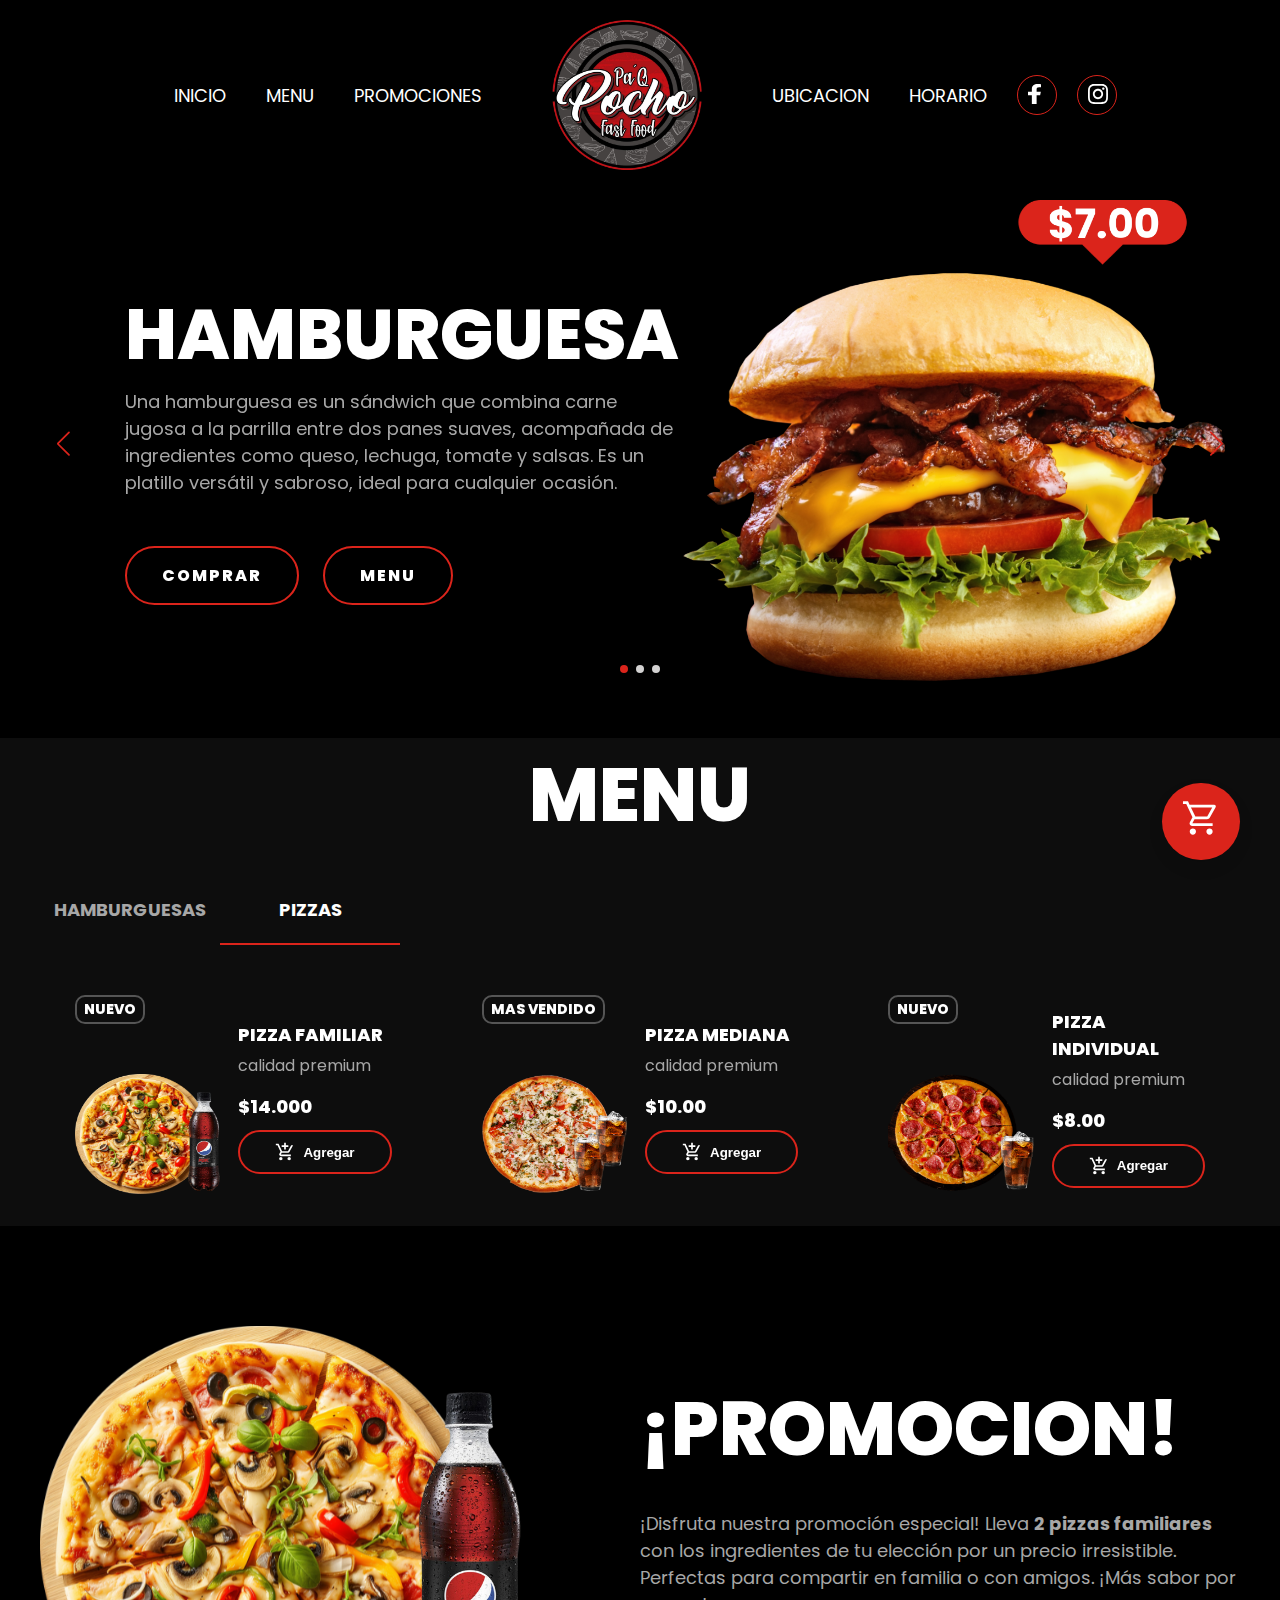
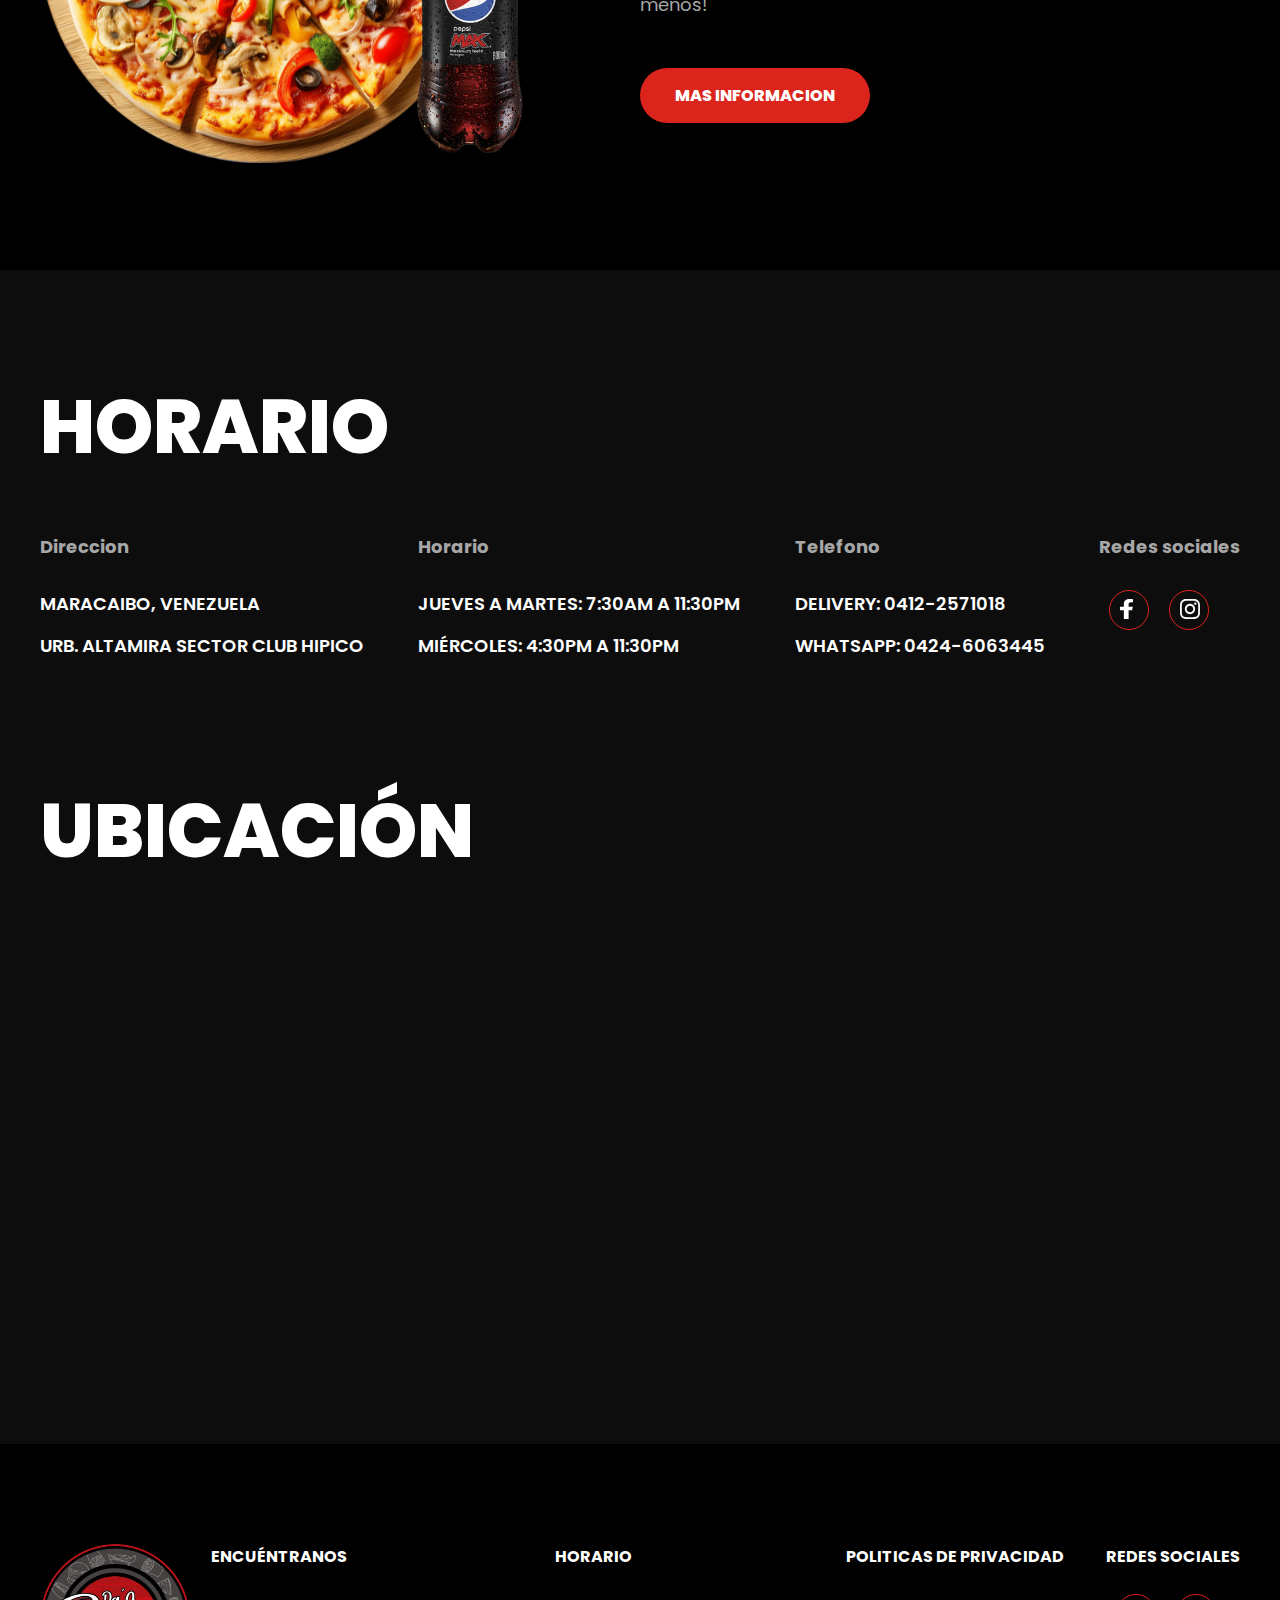
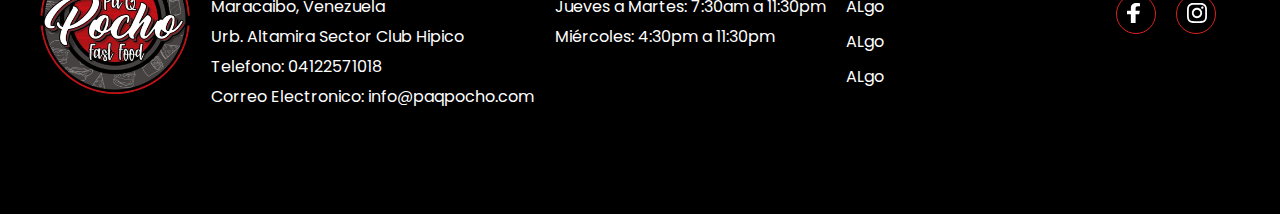
==== commit e2ab707e: "Mejoras en el SEO" ====
--- a/index.html
+++ b/index.html
@@ -1,9 +1,10 @@
 <!DOCTYPE html>
-<html lang="em">
+<html lang="es-VE">
 <head>
     <meta charset="utf-8">
     <meta http-equiv="X-UA-Compatible" content="IE=edge">
     <meta name="viewport" content="width=device-width, initial-scale=1.0">
+    <meta name="description" content="PaQPocho FastFood - Disfruta de las mejores hamburguesas y pizzas en Maracaibo.">
     <title>PaQPocho FastFood</title>
     <link rel="icon" href="images/logo2.png" type="image/x-icon">
     <link rel="stylesheet" href="https://cdn.jsdelivr.net/npm/swiper/swiper-bundle.min.css"/>
@@ -11,7 +12,7 @@
 </head>
 <body>
 
-    <a href="#" class="btn-flotante"> <img src="images/shopping_cart.svg"></a>
+    <a href="#" class="btn-flotante"> <img src="images/shopping_cart.svg" alt="Carrito de compras"></a>
     <div id="cart-menu" class="cart-menu">
         <div class="cart-header">
             <h2>Tu Carrito</h2>
@@ -25,10 +26,16 @@
             <a id="pay-button" class="btn-checkout" href="pago.html">Pagar</a>
         </div>
     </div>
-    
+
+    <div id="confirmation-popup" class="popup hidden">Producto agregado al carrito</div>
+    <div id="error-popup" class="popup hidden">Error en la operación</div>
 
     <header>
         <div id="inicio "class="menu container">
+            <img class="logo-1" src="images/logo2.png" alt="Logo PaQPocho">
+            <input type="checkbox" id="menu" />
+            <img src="images/menu.png" class="menu-icono" alt="Menu de hamburguesa">
+            </label>
             <nav class="navbar">
                 <div class="menu-1">
                     <ul>
@@ -37,7 +44,7 @@
                         <li><a href="#promociones">PROMOCIONES</a></li>
                     </ul>   
                 </div>
-                <img class="logo-2" src="images/logo2.png" alt="Logo de Pa Q Pocho">
+                <img class="logo-2" src="images/logo2.png" alt="Logo PaQPocho">
                 <div class="menu-2">
                     <ul>
                         <li><a href="#ubicacion">UBICACION</a></li>
@@ -92,7 +99,7 @@
                                 </div>
                             </div>
                             <div class="slider-img">
-                                <img src="images/slider2.png" alt="">
+                                <img src="images/slider2.png" alt="Pizza familiar">
                             </div>
                         </div>
                     </div>
@@ -109,7 +116,7 @@
                                 </div>
                             </div>
                             <div class="slider-img">
-                                <img src="images/slider3.png" alt="">
+                                <img src="images/slider3.png" alt="Hamburguesa especial">
                             </div>
                         </div>
                     </div>
@@ -135,30 +142,30 @@
                             <div class="product">
                                 <div class="product-img">
                                     <h4>nuevo</h4>
-                                    <img src="images/food1.png" alt="">
+                                    <img src="images/food1.png" alt="Hamburguesa especial">
 
                                 </div>
                                 <div class="product-txt">
                                     <h4>Hamburguesa Especial</h4>
                                     <p>calidad premium</p>
                                     <span class="price">$8.00</span>
-                                    <button class="btn-add" data-name="hamburguesa-especial" data-price="8"><img src="images/add_shopping_cart.svg">Agregar</button>
-                                </div>
-                            </div>
-                        </div>
-
-                        <div class="swiper-slide">
-                            <div class="product">
-                                <div class="product-img">
-                                    <h4>nuevo</h4>
-                                    <img src="images/food.png" alt="">
+                                    <button class="btn-add" data-name="hamburguesa-especial" data-price="8"><img src="images/add_shopping_cart.svg" alt="Añadir al carrito">Agregar</button>
+                                </div>
+                            </div>
+                        </div>
+
+                        <div class="swiper-slide">
+                            <div class="product">
+                                <div class="product-img">
+                                    <h4>nuevo</h4>
+                                    <img src="images/food.png" alt="Hamburguesa clasica">
 
                                 </div>
                                 <div class="product-txt">
                                     <h4>Hamburguesa Clasica</h4>
                                     <p>calidad premium</p>
                                     <span class="price">$7.00</span>
-                                    <button class="btn-add" data-name="hamburguesa-clasica" data-price="7"><img src="images/add_shopping_cart.svg">Agregar</button>
+                                    <button class="btn-add" data-name="hamburguesa-clasica" data-price="7"><img src="images/add_shopping_cart.svg" alt="Añadir al carrito">Agregar</button>
                                 </div>
                             </div>
                         </div>
@@ -167,30 +174,30 @@
                             <div class="product">
                                 <div class="product-img">
                                     <h4>Mas Vendido</h4>
-                                    <img src="images/food2.png" alt="">
+                                    <img src="images/food2.png" alt="Submarino">
 
                                 </div>
                                 <div class="product-txt">
                                     <h4>Submarino</h4>
                                     <p>calidad premium</p>
                                     <span class="price">$7.00</span>
-                                    <button class="btn-add" data-name="submarino" data-price="7"><img src="images/add_shopping_cart.svg">Agregar</button>
-                                </div>
-                            </div>
-                        </div>
-
-                        <div class="swiper-slide">
-                            <div class="product">
-                                <div class="product-img">
-                                    <h4>nuevo</h4>
-                                    <img src="images/food3.png" alt="">
+                                    <button class="btn-add" data-name="submarino" data-price="7"><img src="images/add_shopping_cart.svg" alt="Añadir al carrito">Agregar</button>
+                                </div>
+                            </div>
+                        </div>
+
+                        <div class="swiper-slide">
+                            <div class="product">
+                                <div class="product-img">
+                                    <h4>nuevo</h4>
+                                    <img src="images/food3.png" alt="submarino especial">
 
                                 </div>
                                 <div class="product-txt">
                                     <h4>Submarino Especial</h4>
                                     <p>calidad premium</p>
                                     <span class="price">$9.50</span>
-                                    <button class="btn-add" data-name="submarino-especial" data-price="9.50"><img src="images/add_shopping_cart.svg">Agregar</button>
+                                    <button class="btn-add" data-name="submarino-especial" data-price="9.50"><img src="images/add_shopping_cart.svg" alt="Añadir al carrito">Agregar</button>
                                 </div>
                             </div>
                         </div>
@@ -210,14 +217,14 @@
                             <div class="product">
                                 <div class="product-img">
                                     <h4>nuevo</h4>
-                                    <img src="images/food4.png" alt="">
+                                    <img src="images/food4.png" alt="Pizza familiar">
 
                                 </div>
                                 <div class="product-txt">
                                     <h4>Pizza Familiar</h4>
                                     <p>calidad premium</p>
                                     <span class="price">$14.000</span>
-                                    <button class="btn-add" data-name="pizza-familiar" data-price="14"><img src="images/add_shopping_cart.svg">Agregar</button>
+                                    <button class="btn-add" data-name="pizza-familiar" data-price="14"><img src="images/add_shopping_cart.svg" alt="Añadir al carrito">Agregar</button>
                                 </div>
                             </div>
                         </div>
@@ -226,30 +233,30 @@
                             <div class="product">
                                 <div class="product-img">
                                     <h4>Mas Vendido</h4>
-                                    <img src="images/food5.png" alt="">
+                                    <img src="images/food5.png" alt="Pizza mediana">
 
                                 </div>
                                 <div class="product-txt">
                                     <h4>Pizza Mediana</h4>
                                     <p>calidad premium</p>
                                     <span class="price">$10.00</span>
-                                    <button class="btn-add" data-name="pizza-mediana" data-price="10"><img src="images/add_shopping_cart.svg">Agregar</button>
-                                </div>
-                            </div>
-                        </div>
-
-                        <div class="swiper-slide">
-                            <div class="product">
-                                <div class="product-img">
-                                    <h4>nuevo</h4>
-                                    <img src="images/food6.png" alt="">
+                                    <button class="btn-add" data-name="pizza-mediana" data-price="10"><img src="images/add_shopping_cart.svg" alt="Añadir al carrito">Agregar</button>
+                                </div>
+                            </div>
+                        </div>
+
+                        <div class="swiper-slide">
+                            <div class="product">
+                                <div class="product-img">
+                                    <h4>nuevo</h4>
+                                    <img src="images/food6.png" alt="Pizza individual">
 
                                 </div>
                                 <div class="product-txt">
                                     <h4>Pizza Individual</h4>
                                     <p>calidad premium</p>
                                     <span class="price">$8.00</span>
-                                    <button class="btn-add" data-name="pizza-individual" data-price="8"><img src="images/add_shopping_cart.svg">Agregar</button>
+                                    <button class="btn-add" data-name="pizza-individual" data-price="8"><img src="images/add_shopping_cart.svg" alt="Añadir al carrito">Agregar</button>
                                 </div>
                             </div>
                         </div>
@@ -265,7 +272,7 @@
 
     <section id="promociones" class="info container">
         <div class="info-img">
-            <img src="images/food4.png" alt="">
+            <img src="images/food4.png" alt="Combo de 2 pizzas familiares">
         </div>
 
         <div class="info-txt">
@@ -315,12 +322,15 @@
         </div>
     </section>
 
-    <section id="ubicacion">
+    <section class="ubicacion" id="ubicacion">
+        <div class="horario-info container">
+            <h2>Ubicación</h2>
+        </div>
         <iframe class="map" src="https://www.google.com/maps/embed?pb=!1m18!1m12!1m3!1d3920.9365724223726!2d-71.67292112429764!3d10.662031361291982!2m3!1f0!2f0!3f0!3m2!1i1024!2i768!4f13.1!3m3!1m2!1s0x8e899b7cc1a52871%3A0xc359223a55d34610!2sPaqPocho%20Pizzeria!5e0!3m2!1ses-419!2sve!4v1729647572279!5m2!1ses-419!2sve" width="100%" height="500" style="border:0;" allowfullscreen="" loading="lazy" referrerpolicy="no-referrer-when-downgrade"></iframe>
     </section>
 
     <footer class="footer container">
-        <img class="logo-2" src="images/logo2.png" alt="">
+        <img class="logo-2" src="images/logo2.png" alt="Logo PaQPocho">
         <div class="links">
             <h4>Encuéntranos</h4>
             <ul>
--- a/styles.css
+++ b/styles.css
@@ -12,6 +12,39 @@
   background-color: #000000;
   font-family: "Poppins", sans-serif;
 }
+
+.popup {
+    position: fixed;
+    transform: translate(-50%, -50%);
+    top: 20px;
+    right: 20px;
+    padding: 10px 20px;
+    color: white;
+    border-radius: 5px;
+    font-size: 16px;
+    box-shadow: 0px 4px 6px rgba(0, 0, 0, 0.1);
+    opacity: 0;
+    transition: opacity 0.5s ease;
+    z-index: 1004;
+    visibility: hidden;
+}
+  
+.popup.show {
+    opacity: 1;
+    visibility: visible;
+}
+  
+.popup.hidden {
+    display: none;
+}
+  
+#confirmation-popup {
+    background-color: #28a745; /* Color verde para confirmaciones */
+}
+  
+#error-popup {
+    background-color: #dc3545; /* Fondo rojo para errores */
+}  
 
 .btn-flotante {
 	color: #ffffff;
@@ -23,7 +56,7 @@
 	right: 40px;
 	transition: all 300ms ease 0ms;
 	box-shadow: 0px 8px 15px rgba(0, 0, 0, 0.1);
-	z-index: 99;
+	z-index: 1000;
 }
 .btn-flotante:hover {
 	background-color: transparent;
@@ -42,7 +75,7 @@
     background-color: #fff;
     box-shadow: -2px 0 5px rgba(0, 0, 0, 0.5);
     transition: right 0.3s ease;
-    z-index: 1000;
+    z-index: 1002;
     padding: 20px;
     transition: right 0.3s ease, box-shadow 0.3s ease;
 }
@@ -141,7 +174,7 @@
     right: 0;
     display: flex;
     justify-content: center;
-    z-index: 1000;
+    z-index: 1003;
 }
 
 .navbar {
@@ -158,6 +191,10 @@
     margin-left: 50px;
     display: flex;
     align-items: center;
+}
+
+.logo-1 {
+    display: none;
 }
 
 .logo-2 {
@@ -206,7 +243,7 @@
 }
 
 .menu-icono {
-    width: 25px;
+    width: 0px;
 }
 
 .menu label {
@@ -463,6 +500,10 @@
     justify-content: space-between;
 }
 
+.ubicacion {
+    background-color: #0d0d0d;
+}
+
 .txt {
     color: #ffffff;
 }
@@ -613,4 +654,172 @@
 
 .gracias-container a:hover {
     text-decoration: underline;
+}
+
+@media(max-width: 991px) {
+
+    .menu {
+        display: flex;
+        align-items: center;
+        justify-content: space-between;
+        padding: 5px 10px 10px 10px; 
+        text-align: center; 
+    }
+    
+
+    .menu-2 {
+        display: none;
+    }
+
+    .logo-1 {
+        width: 100px;
+    }
+
+    .logo-2 {
+        display: none;
+    }
+
+    .menu-icono {
+        width: 30px;
+        height: 30px;
+        margin: 10px;
+    }
+
+    .menu .navbar {
+        position: absolute;
+        top: 100%;
+        left: 0;
+        right: 0;
+        background-color: #181818;
+        display: none;
+    }
+
+    .menu .navbar ul li {
+        width: 100%;
+
+    }
+
+    #menu:checked ~ .navbar {
+        display: initial;
+    }
+
+    .header-content {
+        padding: 30px;
+        margin-top: 100px;
+    }
+
+    .slider {
+        flex-direction: column;
+    }
+
+    .slider-txt {
+        margin-left: 0;
+        width: 100%;
+        text-align: center;
+        margin-bottom: 50px;
+    }
+
+    .slider-txt h1 {
+        font-size: 50px;
+    }
+
+    .slider-txt p {
+        font-size: 16px;
+    }
+
+    .btn-1 {
+        padding: 10px 25px;
+        font-size: 14px;
+    }
+
+    .slider-img {
+        width: 100%;
+        text-align: center;
+    }
+
+    .slider-img img {
+        margin-right: 0px;
+        width: 300px;
+    }
+
+    .swiper-horizontal > .swiper-pagination-bullets,
+    .swiper-pagination-bullets,.swiper-pagination-horizontal,
+    .swiper-pagination-custom,
+    .swiper-pagination-fraction {
+        bottom: -7px;
+    }
+
+    .tabs {
+        padding: 50px 30px;
+    }
+
+    .tabs label {
+        width: 33%;
+    }
+
+    .info {
+        padding: 30px;
+        flex-direction: column;
+    }
+
+    .info-img {
+        width: 100%;
+        text-align: center;
+    }
+
+    .info-img img {
+        width: 400px;
+        height: 200px;
+        margin-bottom: 25px;
+    }
+
+    .info-txt {
+        width: 100%;
+        text-align: center;
+    }
+
+    .info-txt h2 {
+        font-size: 50px;
+    }
+
+    .info-txt p {
+        font-size: 16px;
+    }
+
+    .btn-1 {
+        font-size: 16px;
+    }
+
+    .horario {
+        padding: 30px;
+        text-align: center;
+    }
+
+    .horario-info h2 {
+        font-size: 50px;
+        margin-bottom: 15px;
+    }
+
+    .horario-txt {
+        flex-direction: column;
+    }
+
+    .socials {
+        justify-content: center;
+    }
+
+    .social img {
+        margin: 8px 0 0 0;
+    }
+
+    .footer {
+        padding: 30px;
+        flex-direction: column;
+        text-align: center;
+    }
+
+    .links h4 {
+        margin: 25px 0px 10px 0px;
+    }
+
 }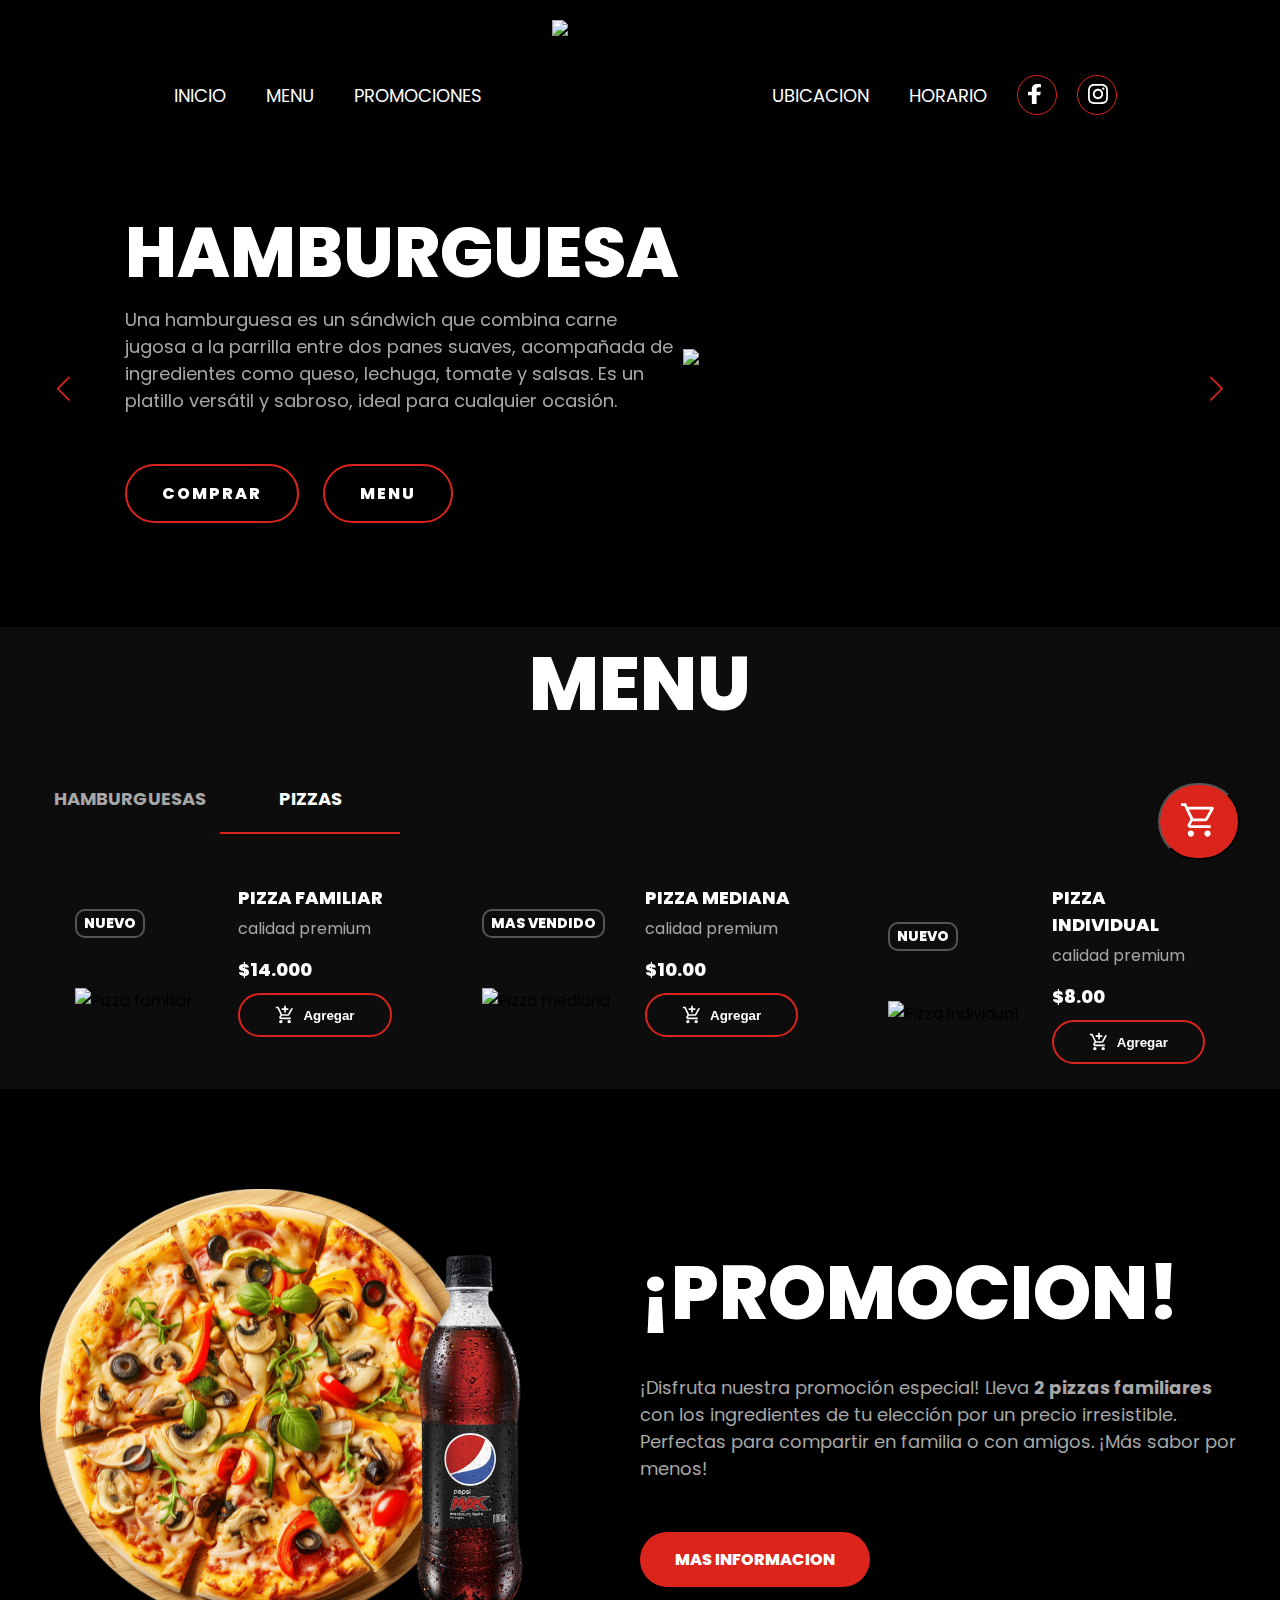
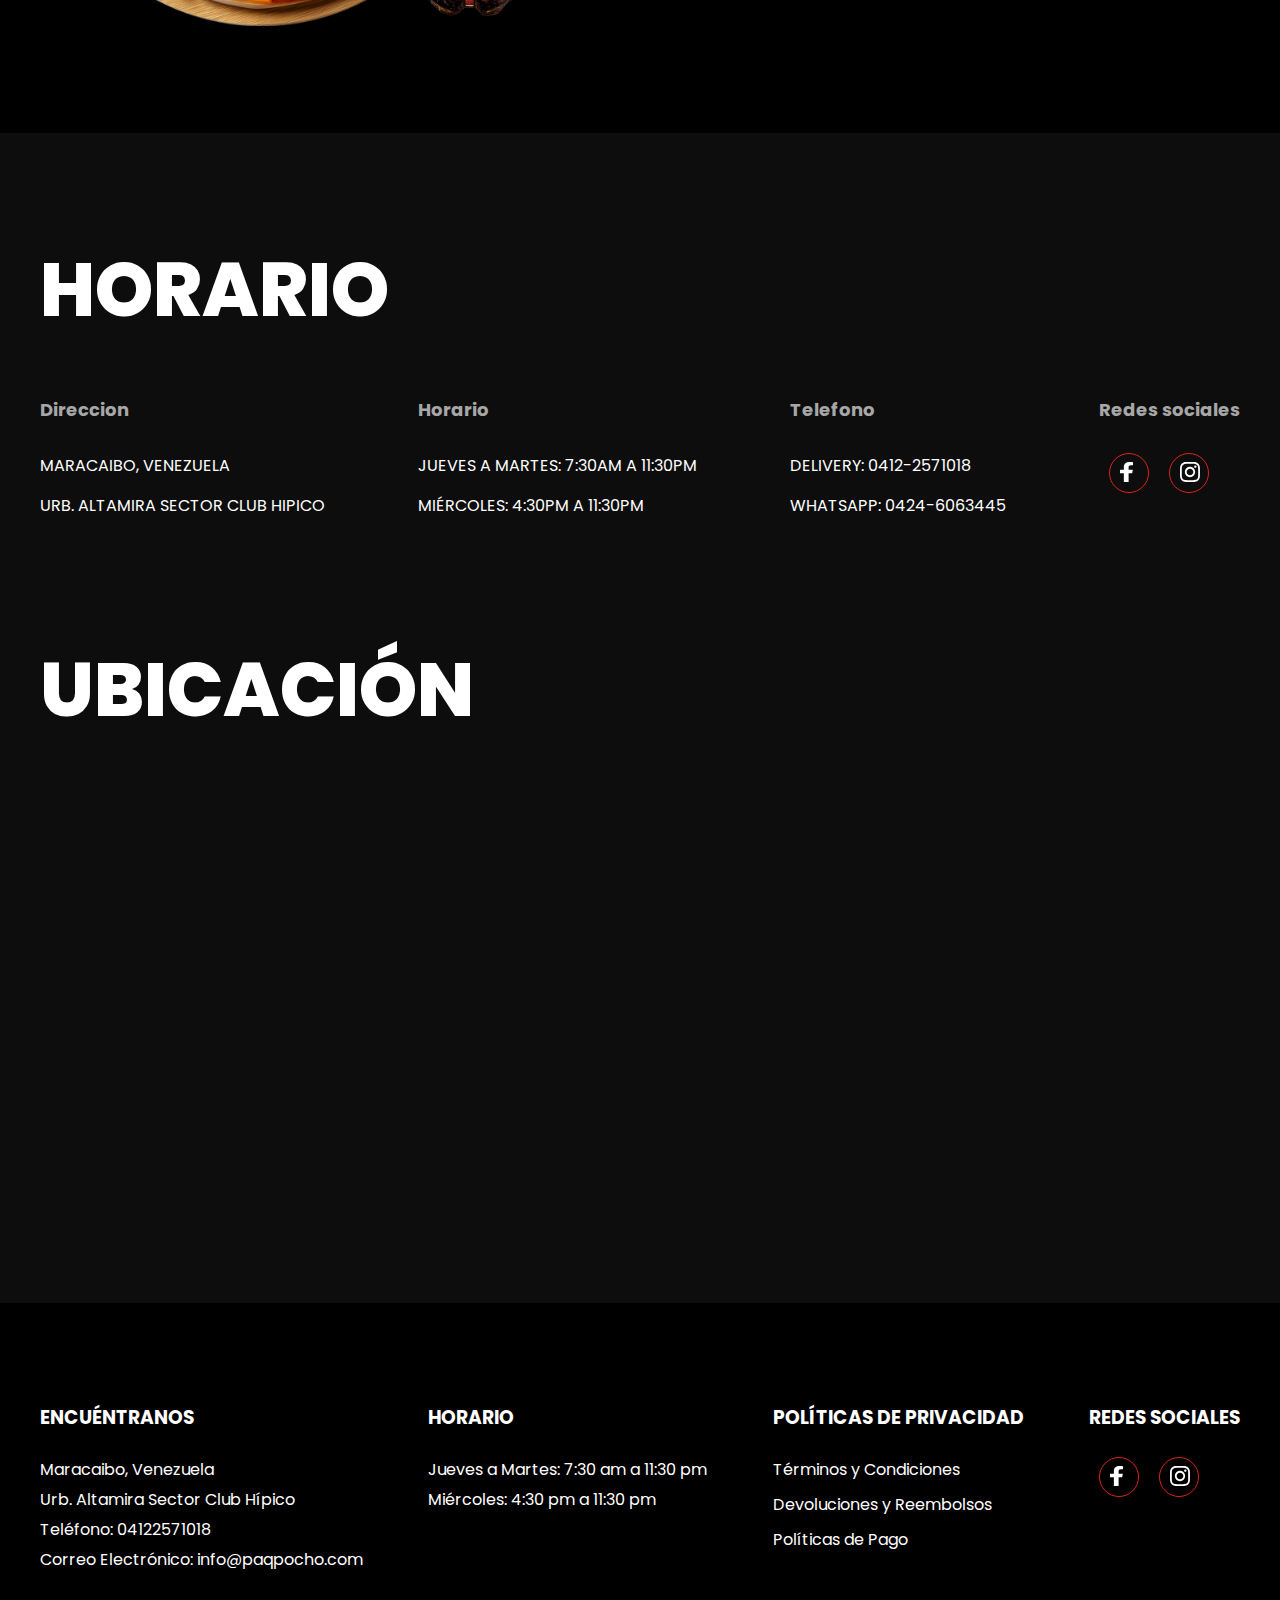
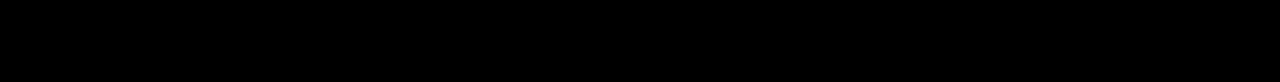
==== commit 6e3ae5e2: "mejoras en la accesibilidad" ====
--- a/index.html
+++ b/index.html
@@ -1,18 +1,42 @@
 <!DOCTYPE html>
 <html lang="es-VE">
-<head>
-    <meta charset="utf-8">
-    <meta http-equiv="X-UA-Compatible" content="IE=edge">
-    <meta name="viewport" content="width=device-width, initial-scale=1.0">
-    <meta name="description" content="PaQPocho FastFood - Disfruta de las mejores hamburguesas y pizzas en Maracaibo.">
-    <title>PaQPocho FastFood</title>
-    <link rel="icon" href="images/logo2.png" type="image/x-icon">
-    <link rel="stylesheet" href="https://cdn.jsdelivr.net/npm/swiper/swiper-bundle.min.css"/>
-    <link rel="stylesheet" href="styles.css">
-</head>
+    <head>
+        <meta charset="utf-8">
+        <meta http-equiv="X-UA-Compatible" content="IE=edge">
+        <meta name="viewport" content="width=device-width, initial-scale=1.0">
+        <meta name="description" content="PaQPocho FastFood - Disfruta de las mejores hamburguesas y pizzas en Maracaibo.">
+        <title>PaQPocho FastFood</title>
+        <link rel="icon" href="images/logo2.webp" type="image/x-icon">
+    
+    
+        <style>
+            * {
+                margin: 0;
+                padding: 0;
+                box-sizing: border-box;
+                text-decoration: none;
+                list-style: none;
+}
+            body {
+                background-color: #000000;
+                font-family: "Poppins", sans-serif;
+}
+        </style>
+    
+        <link rel="preconnect" href="https://fonts.googleapis.com">
+        <link rel="preconnect" href="https://fonts.gstatic.com" crossorigin>
+        <link href="https://fonts.googleapis.com/css2?family=Poppins:wght@400;500;600;700;800&display=swap" rel="stylesheet" media="print" onload="this.media='all'">
+    
+        <link rel="stylesheet" href="css/styles.css" media="print" onload="this.media='all'">
+        <link rel="stylesheet" href="https://cdn.jsdelivr.net/npm/swiper/swiper-bundle.min.css" media="print" onload="this.media='all'">
+    
+        <script src="https://cdn.jsdelivr.net/npm/swiper/swiper-bundle.min.js" defer></script>
 <body>
 
-    <a href="#" class="btn-flotante"> <img src="images/shopping_cart.svg" alt="Carrito de compras"></a>
+    <button class="btn-flotante">
+        <img src="images/shopping_cart.svg" alt="Carrito de compras">
+      </button>
+      
     <div id="cart-menu" class="cart-menu">
         <div class="cart-header">
             <h2>Tu Carrito</h2>
@@ -32,33 +56,33 @@
 
     <header>
         <div id="inicio "class="menu container">
-            <img class="logo-1" src="images/logo2.png" alt="Logo PaQPocho">
+            <img class="logo-1" src="images/logo2.webp" alt="Logo PaQPocho">
             <input type="checkbox" id="menu" />
-            <img src="images/menu.png" class="menu-icono" alt="Menu de hamburguesa">
+            <img src="images/menu.svg" class="menu-icono" alt="Menu de hamburguesa">
             </label>
             <nav class="navbar">
                 <div class="menu-1">
                     <ul>
-                        <li><a href="#inicio">INICIO</a></li>
-                        <li><a href="#menu-inicio">MENU</a></li>
-                        <li><a href="#promociones">PROMOCIONES</a></li>
+                        <li><a href="#inicio" aria-label="Ir a Inicio">INICIO</a></li>
+                        <li><a href="#menu-inicio" aria-label="Ir al Menu" >MENU</a></li>
+                        <li><a href="#promociones" aria-label="Ir a Promociones" >PROMOCIONES</a></li>
                     </ul>   
                 </div>
-                <img class="logo-2" src="images/logo2.png" alt="Logo PaQPocho">
+                <img class="logo-2" src="images/logo2.webp" alt="Logo PaQPocho">
                 <div class="menu-2">
                     <ul>
-                        <li><a href="#ubicacion">UBICACION</a></li>
-                        <li><a href="#horario">HORARIO</a></li>
+                        <li><a href="#ubicacion" aria-label="Ir a Ubicación" >UBICACION</a></li>
+                        <li><a href="#horario" aria-label="Ir a Horario" >HORARIO</a></li>
                     </ul>
                     <div class="socials">
-                        <a href="https://www.facebook.com/profile.php?id=100076567080293">
+                        <a href="https://www.facebook.com/profile.php?id=100076567080293" aria-label="Visitar Facebook de PaQPocho" target="_blank">
                             <div class="social">
-                                <img src="images/s1.svg" alt="Icono de facebook">
+                                <img src="images/s1.svg" alt="Facebook PaQPocho">
                             </div>
                         </a>
-                        <a href="https://www.instagram.com/paqpocho?utm_source=ig_web_button_share_sheet&igsh=ZDNlZDc0MzIxNw==">
+                        <a href="https://www.instagram.com/paqpocho?utm_source=ig_web_button_share_sheet&igsh=ZDNlZDc0MzIxNw==" aria-label="Visitar Instagram de PaQPocho" target="_blank">
                             <div class="social">
-                                <img src="images/s3.svg" alt="icono de instagram">
+                                <img src="images/s3.svg" alt="Instagram PaQPocho">
                             </div>
                         </a>
                     </div>
@@ -77,12 +101,12 @@
                                     Una hamburguesa es un sándwich que combina carne jugosa a la parrilla entre dos panes suaves, acompañada de ingredientes como queso, lechuga, tomate y salsas. Es un platillo versátil y sabroso, ideal para cualquier ocasión.
                                 </p>
                                 <div class="botones">
-                                    <a href="#menu-inicio" class="btn-1">comprar</a>
-                                    <a href="#menu-inicio" class="btn-1">menu</a>
+                                    <a href="#menu-inicio" aria-label="Ver Menu de Comidas" class="btn-1">comprar</a>
+                                    <a href="#menu-inicio" aria-label="Ver Menu de Comidas" class="btn-1">menu</a>
                                 </div>
                             </div>
                             <div class="slider-img">
-                                <img src="images/slider1.png" alt="Foto de hamburguesa">
+                                <img src="images/slider1.webp" alt="Foto de hamburguesa">
                             </div>
                         </div>
                     </div>
@@ -94,12 +118,12 @@
                                     Una pizza familiar es perfecta para compartir, con masa crujiente, queso derretido y salsa de tomate. Se puede personalizar con ingredientes como pepperoni, jamón, champiñones o pimientos, ofreciendo una deliciosa opción para todos los gustos.    
                                 </p>
                                 <div class="botones">
-                                    <a href="#menu-inicio" class="btn-1">comprar</a>
-                                    <a href="#menu-inicio" class="btn-1">menu</a>
+                                    <a href="#menu-inicio" aria-label="Ver Menu de Comidas" class="btn-1">comprar</a>
+                                    <a href="#menu-inicio" aria-label="Ver Menu de Comidas" class="btn-1">menu</a>
                                 </div>
                             </div>
                             <div class="slider-img">
-                                <img src="images/slider2.png" alt="Pizza familiar">
+                                <img src="images/slider2.webp" alt="Pizza familiar">
                             </div>
                         </div>
                     </div>
@@ -111,19 +135,18 @@
                                     Una hamburguesa especial destaca por sus ingredientes gourmet, como carne de alta calidad, queso artesanal, vegetales frescos y salsas caseras. Puede incluir toques únicos como aguacate, cebolla caramelizada, bacon crujiente o pan brioche, ofreciendo una experiencia de sabor más refinada y sofisticada.
                                 </p>
                                 <div class="botones">
-                                    <a href="#menu-inicio" class="btn-1">comprar</a>
-                                    <a href="#menu-inicio" class="btn-1">menu</a>
+                                    <a href="#menu-inicio" aria-label="Ver Menu de Comidas" class="btn-1">Comprar</a>
+                                    <a href="#menu-inicio" aria-label="Ver Menu de Comidas" class="btn-1">Menu</a>
                                 </div>
                             </div>
                             <div class="slider-img">
-                                <img src="images/slider3.png" alt="Hamburguesa especial">
+                                <img src="images/slider3.webp" alt="Hamburguesa especial">
                             </div>
                         </div>
                     </div>
                 </div>
                 <div class="swiper-button-next"></div>
                 <div class="swiper-button-prev"></div>
-                <div class="swiper-pagination"></div>
             </div>
         </div>
 
@@ -141,12 +164,12 @@
                         <div class="swiper-slide">
                             <div class="product">
                                 <div class="product-img">
-                                    <h4>nuevo</h4>
-                                    <img src="images/food1.png" alt="Hamburguesa especial">
-
-                                </div>
-                                <div class="product-txt">
-                                    <h4>Hamburguesa Especial</h4>
+                                    <h3>nuevo</h3>
+                                    <img src="images/food1.webp" alt="Hamburguesa especial">
+
+                                </div>
+                                <div class="product-txt">
+                                    <h3>Hamburguesa Especial</h3>
                                     <p>calidad premium</p>
                                     <span class="price">$8.00</span>
                                     <button class="btn-add" data-name="hamburguesa-especial" data-price="8"><img src="images/add_shopping_cart.svg" alt="Añadir al carrito">Agregar</button>
@@ -157,12 +180,12 @@
                         <div class="swiper-slide">
                             <div class="product">
                                 <div class="product-img">
-                                    <h4>nuevo</h4>
-                                    <img src="images/food.png" alt="Hamburguesa clasica">
-
-                                </div>
-                                <div class="product-txt">
-                                    <h4>Hamburguesa Clasica</h4>
+                                    <h3>nuevo</h3>
+                                    <img src="images/food.webp" alt="Hamburguesa clasica">
+
+                                </div>
+                                <div class="product-txt">
+                                    <h3>Hamburguesa Clasica</h3>
                                     <p>calidad premium</p>
                                     <span class="price">$7.00</span>
                                     <button class="btn-add" data-name="hamburguesa-clasica" data-price="7"><img src="images/add_shopping_cart.svg" alt="Añadir al carrito">Agregar</button>
@@ -173,12 +196,12 @@
                         <div class="swiper-slide">
                             <div class="product">
                                 <div class="product-img">
-                                    <h4>Mas Vendido</h4>
-                                    <img src="images/food2.png" alt="Submarino">
-
-                                </div>
-                                <div class="product-txt">
-                                    <h4>Submarino</h4>
+                                    <h3>Mas Vendido</h3>
+                                    <img src="images/food2.webp" alt="Submarino">
+
+                                </div>
+                                <div class="product-txt">
+                                    <h3>Submarino</h3>
                                     <p>calidad premium</p>
                                     <span class="price">$7.00</span>
                                     <button class="btn-add" data-name="submarino" data-price="7"><img src="images/add_shopping_cart.svg" alt="Añadir al carrito">Agregar</button>
@@ -189,12 +212,12 @@
                         <div class="swiper-slide">
                             <div class="product">
                                 <div class="product-img">
-                                    <h4>nuevo</h4>
-                                    <img src="images/food3.png" alt="submarino especial">
-
-                                </div>
-                                <div class="product-txt">
-                                    <h4>Submarino Especial</h4>
+                                    <h3>nuevo</h3>
+                                    <img src="images/food3.webp" alt="submarino especial">
+
+                                </div>
+                                <div class="product-txt">
+                                    <h3>Submarino Especial</h3>
                                     <p>calidad premium</p>
                                     <span class="price">$9.50</span>
                                     <button class="btn-add" data-name="submarino-especial" data-price="9.50"><img src="images/add_shopping_cart.svg" alt="Añadir al carrito">Agregar</button>
@@ -216,12 +239,12 @@
                         <div class="swiper-slide">
                             <div class="product">
                                 <div class="product-img">
-                                    <h4>nuevo</h4>
-                                    <img src="images/food4.png" alt="Pizza familiar">
-
-                                </div>
-                                <div class="product-txt">
-                                    <h4>Pizza Familiar</h4>
+                                    <h3>nuevo</h3>
+                                    <img src="images/food4.webp" alt="Pizza familiar">
+
+                                </div>
+                                <div class="product-txt">
+                                    <h3>Pizza Familiar</h3>
                                     <p>calidad premium</p>
                                     <span class="price">$14.000</span>
                                     <button class="btn-add" data-name="pizza-familiar" data-price="14"><img src="images/add_shopping_cart.svg" alt="Añadir al carrito">Agregar</button>
@@ -232,12 +255,12 @@
                         <div class="swiper-slide">
                             <div class="product">
                                 <div class="product-img">
-                                    <h4>Mas Vendido</h4>
-                                    <img src="images/food5.png" alt="Pizza mediana">
-
-                                </div>
-                                <div class="product-txt">
-                                    <h4>Pizza Mediana</h4>
+                                    <h3>Mas Vendido</h3>
+                                    <img src="images/food5.webp" alt="Pizza mediana">
+
+                                </div>
+                                <div class="product-txt">
+                                    <h3>Pizza Mediana</h3>
                                     <p>calidad premium</p>
                                     <span class="price">$10.00</span>
                                     <button class="btn-add" data-name="pizza-mediana" data-price="10"><img src="images/add_shopping_cart.svg" alt="Añadir al carrito">Agregar</button>
@@ -248,12 +271,12 @@
                         <div class="swiper-slide">
                             <div class="product">
                                 <div class="product-img">
-                                    <h4>nuevo</h4>
-                                    <img src="images/food6.png" alt="Pizza individual">
-
-                                </div>
-                                <div class="product-txt">
-                                    <h4>Pizza Individual</h4>
+                                    <h3>nuevo</h3>
+                                    <img src="images/food6.webp" alt="Pizza individual">
+
+                                </div>
+                                <div class="product-txt">
+                                    <h3>Pizza Individual</h3>
                                     <p>calidad premium</p>
                                     <span class="price">$8.00</span>
                                     <button class="btn-add" data-name="pizza-individual" data-price="8"><img src="images/add_shopping_cart.svg" alt="Añadir al carrito">Agregar</button>
@@ -272,15 +295,15 @@
 
     <section id="promociones" class="info container">
         <div class="info-img">
-            <img src="images/food4.png" alt="Combo de 2 pizzas familiares">
+            <img src="images/promo.webp" alt="Combo de 2 pizzas familiares">
         </div>
 
         <div class="info-txt">
             <h2>¡PROMOCION!</h2>
             <p>
-                ¡Disfruta nuestra promoción especial! Lleva <strong>2 pizzas familiares</strong> con los ingredientes de tu elección por un precio irresistible. Perfectas para compartir en familia o con amigos. ¡Más sabor por menos!
+                ¡Disfruta nuestra promoción especial! Lleva <b>2 pizzas familiares</b> con los ingredientes de tu elección por un precio irresistible. Perfectas para compartir en familia o con amigos. ¡Más sabor por menos!
             </p>
-            <a href="#menu-inicio" class="btn-2">Mas informacion</a>
+            <a href="#menu-inicio" aria-label="Menu de Comidas" class="btn-2">Mas informacion</a>
         </div>
     </section>
 
@@ -289,34 +312,34 @@
             <h2>horario</h2>
             <div class="horario-txt">
                 <div class="txt">
-                    <h4>Direccion</h4>
+                    <h3>Direccion</h3>
                     <p>Maracaibo, Venezuela</p>
                     <p>Urb. Altamira Sector Club Hipico</p>
                 </div>
                 <div class="txt">
-                    <h4>Horario</h4>
+                    <h3>Horario</h3>
                     <p>Jueves a Martes: 7:30am a 11:30pm</p>
                     <p>Miércoles: 4:30pm a 11:30pm</p>
                 </div>
                 <div class="txt">
-                    <h4>Telefono</h4>
+                    <h3>Telefono</h3>
                     <p>Delivery: 0412-2571018</p>
                     <p>Whatsapp: 0424-6063445</p>
                 </div>
                 <div class="txt">
-                    <h4>Redes sociales</h4>
+                    <h3>Redes sociales</h3>
                     <div class="socials">
-                        <a href="https://www.facebook.com/profile.php?id=100076567080293">
+                        <a href="https://www.facebook.com/profile.php?id=100076567080293" aria-label="Visitar Facebook de PaQPocho">
                             <div class="social">
-                                <img src="images/s1.svg" alt="Icono de facebook">
+                                <img src="images/s1.svg" alt="Facebook PaQPocho">
                             </div>
                         </a>
-                        <a href="https://www.instagram.com/paqpocho?utm_source=ig_web_button_share_sheet&igsh=ZDNlZDc0MzIxNw==">
+                        <a href="https://www.instagram.com/paqpocho?utm_source=ig_web_button_share_sheet&igsh=ZDNlZDc0MzIxNw==" aria-label="Visitar Instagram de PaQPocho">
                             <div class="social">
-                                <img src="images/s3.svg" alt="icono de instagram">
+                                <img src="images/s3.svg" alt="Instagram PaQPocho">
                             </div>
                         </a>
-                    </div>
+                    </div> 
                 </div>
             </div>
         </div>
@@ -326,56 +349,64 @@
         <div class="horario-info container">
             <h2>Ubicación</h2>
         </div>
-        <iframe class="map" src="https://www.google.com/maps/embed?pb=!1m18!1m12!1m3!1d3920.9365724223726!2d-71.67292112429764!3d10.662031361291982!2m3!1f0!2f0!3f0!3m2!1i1024!2i768!4f13.1!3m3!1m2!1s0x8e899b7cc1a52871%3A0xc359223a55d34610!2sPaqPocho%20Pizzeria!5e0!3m2!1ses-419!2sve!4v1729647572279!5m2!1ses-419!2sve" width="100%" height="500" style="border:0;" allowfullscreen="" loading="lazy" referrerpolicy="no-referrer-when-downgrade"></iframe>
+        <iframe 
+        title="mapa" 
+        class="mapa" 
+        src="https://www.google.com/maps/embed?pb=!1m18!1m12!1m3!1d3920.9365724223726!2d-71.67292112429764!3d10.662031361291982!2m3!1f0!2f0!3f0!3m2!1i1024!2i768!4f13.1!3m3!1m2!1s0x8e899b7cc1a52871%3A0xc359223a55d34610!2sPaqPocho%20Pizzeria!5e0!3m2!1ses-419!2sve!4v1729647572279!5m2!1ses-419!2sve" 
+        width="100%" 
+        height="500" 
+        style="border:0;" 
+        allowfullscreen="" 
+        loading="lazy" 
+        referrerpolicy="no-referrer-when-downgrade"
+        sandbox="allow-scripts allow-same-origin">
+    </iframe>
     </section>
 
     <footer class="footer container">
-        <img class="logo-2" src="images/logo2.png" alt="Logo PaQPocho">
         <div class="links">
-            <h4>Encuéntranos</h4>
+            <h3>Encuéntranos</h3>
             <ul>
-                <li>Maracaibo, Venezuela</li><br/>
-                <li>Urb. Altamira Sector Club Hipico</li><br/>
-                <li>Telefono: 04122571018</li><br/>
-                <li>Correo Electronico: info@paqpocho.com</li>
+                <li>Maracaibo, Venezuela</li>
+                <li>Urb. Altamira Sector Club Hípico</li>
+                <li>Teléfono: 04122571018</li>     
+                <li>Correo Electrónico: <a href="mailto:info@paqpocho.com" aria-label="Enviar correo electrónico a PaQPocho">info@paqpocho.com</a></li>
             </ul>
         </div>
         <div class="links">
-            <h4>Horario</h4>
+            <h3>Horario</h3>
             <ul>
-                <li>Jueves a Martes: 7:30am a 11:30pm</li><br/>
-                <li>Miércoles: 4:30pm a 11:30pm</li><br/>
-                <li></li>
-                <li></li>
+                <li>Jueves a Martes: 7:30 am a 11:30 pm</li>
+                <li>Miércoles: 4:30 pm a 11:30 pm</li>
             </ul>
         </div>
         <div class="links">
-            <h4>Politicas de Privacidad</h4>
+            <h3>Políticas de Privacidad</h3>
             <ul>
-                <li><a href="#">ALgo</li><br/>
-                <li><a href="#">ALgo</li><br/>
-                <li><a href="#">ALgo</li><br/>
+                <li><a href="/terminos-y-condiciones" aria-label="Ver términos y condiciones">Términos y Condiciones</a></li>
+                <li><a href="/devoluciones-y-reembolsos" aria-label="Ver políticas de devoluciones y reembolsos">Devoluciones y Reembolsos</a></li>
+                <li><a href="/politicas-de-pago" aria-label="Ver políticas de pago">Políticas de Pago</a></li>
             </ul>
         </div>
         <div class="links">
-            <h4>Redes sociales</h4>
+            <h3>Redes Sociales</h3>
             <div class="socials">
-                <a href="https://www.facebook.com/profile.php?id=100076567080293">
+                <a href="https://www.facebook.com/profile.php?id=100076567080293" aria-label="Visitar Facebook de PaQPocho" target="_blank">
                     <div class="social">
-                        <img src="images/s1.svg" alt="Icono de facebook">
+                        <img src="images/s1.svg" alt="Facebook PaQPocho">
                     </div>
                 </a>
-                <a href="https://www.instagram.com/paqpocho?utm_source=ig_web_button_share_sheet&igsh=ZDNlZDc0MzIxNw==">
+                <a href="https://www.instagram.com/paqpocho?utm_source=ig_web_button_share_sheet&igsh=ZDNlZDc0MzIxNw==" aria-label="Visitar Instagram de PaQPocho" target="_blank">
                     <div class="social">
-                        <img src="images/s3.svg" alt="icono de instagram">
+                        <img src="images/s3.svg" alt="Instagram PaQPocho">
                     </div>
                 </a>
-            </div>
-        </div>
-    </footer>
+            </div>            
+        </div>
+    </footer>    
 
     <script src="https://cdn.jsdelivr.net/npm/swiper/swiper-bundle.min.js"></script>
-    <script src="script.js"></script>
+    <script src="js/script.js"></script>
 
 </body>
 </html>--- a/css/styles.css
+++ b/css/styles.css
@@ -0,0 +1,882 @@
+@import url("https://fonts.googleapis.com/css2?family=Poppins:wght@400;500;600;700;800&display=swap");
+
+* {
+  margin: 0;
+  padding: 0;
+  box-sizing: border-box;
+  text-decoration: none;
+  list-style: none;
+}
+
+body {
+  background-color: #000000;
+  font-family: "Poppins", sans-serif;
+}
+
+.popup {
+    position: fixed;
+    transform: translate(-50%, -50%);
+    top: 20px;
+    right: 20px;
+    padding: 10px 20px;
+    color: white;
+    border-radius: 5px;
+    font-size: 16px;
+    box-shadow: 0px 4px 6px rgba(0, 0, 0, 0.1);
+    opacity: 0;
+    transition: opacity 0.5s ease;
+    z-index: 1004;
+    visibility: hidden;
+}
+  
+.popup.show {
+    opacity: 1;
+    visibility: visible;
+}
+  
+.popup.hidden {
+    display: none;
+}
+  
+#confirmation-popup {
+    background-color: #28a745; /* Color verde para confirmaciones */
+}
+  
+#error-popup {
+    background-color: #dc3545; /* Fondo rojo para errores */
+}  
+
+.btn-flotante {
+	color: #ffffff;
+	border-radius: 45px; 
+	background-color: #DB241B; 
+	padding: 15px 19px; 
+	position: fixed;
+	bottom: 40px;
+	right: 40px;
+	transition: all 300ms ease 0ms;
+	box-shadow: 0px 8px 15px rgba(0, 0, 0, 0.1);
+	z-index: 1000;
+}
+.btn-flotante:hover {
+	background-color: transparent;
+    border: solid;
+    border-color: #DB241B;
+	box-shadow: 0px 15px 20px rgba(0, 0, 0, 0.3);
+	transform: translateY(-3px);
+}
+
+.cart-menu {
+    position: fixed;
+    right: -100%;
+    top: 0;
+    width: 300px;
+    height: 100%;
+    background-color: #fff;
+    box-shadow: -2px 0 5px rgba(0, 0, 0, 0.5);
+    transition: right 0.3s ease;
+    z-index: 1002;
+    padding: 20px;
+    transition: right 0.3s ease, box-shadow 0.3s ease;
+}
+
+.cart-menu.open {
+    right: 0;
+    right: 0;
+    box-shadow: -2px 0 20px rgba(0, 0, 0, 0.3);
+}
+
+.cart-header {
+    display: flex;
+    justify-content: space-between;
+    align-items: center;
+}
+
+.cart-header h2 {
+    font-size: 24px;
+    margin: 0;
+}
+
+.close-cart {
+    font-size: 24px;
+    cursor: pointer;
+}
+
+.cart-items {
+    margin-top: 20px;
+    max-height: 60vh;
+    overflow-y: auto;
+    padding: 10px;
+}
+
+.cart-footer {
+    position: absolute;
+    bottom: 20px;
+    left: 20px;
+    right: 20px;
+}
+
+.btn-checkout {
+    display: inline-block;
+    width: 100%;
+    padding: 15px 35px;
+    letter-spacing: 2px;
+    background-color: #DB241B;
+    text-transform: uppercase;
+    font-weight: bold;
+    color: #fff;
+    border: none;
+    border-radius: 45px;
+    cursor: pointer;
+    font-size: 16px;
+    margin-top: 10px;
+    text-align: center;
+}
+
+.btn-checkout:hover {
+    background-color: #b11e16;
+}
+
+.container{
+    max-width: 1200px;
+    margin: 0 auto;
+}
+
+.swiper-button-prev::after {
+    font-size: 25px !important;
+}
+
+.swiper-button-next::after {
+    font-size: 25px !important;
+}
+
+.swiper-button-next {
+    color: #DB241B !important;
+}
+
+.swiper-button-prev {
+    color: #DB241B !important;;
+}
+
+.menu {
+    position: absolute;
+    top: 20px;
+    left: 0;
+    right: 0;
+    display: flex;
+    justify-content: center;
+    z-index: 1003;
+}
+
+.navbar {
+    display: flex;
+}
+
+.menu-1 {
+    margin-right: 50px;
+    display: flex;
+    align-items: center;
+}
+
+.menu-2 {
+    margin-left: 50px;
+    display: flex;
+    align-items: center;
+}
+
+.logo-1 {
+    display: none;
+}
+
+.logo-2 {
+    width: 150px;
+    height: 150px;
+}
+
+.socials {
+    display: flex;
+}
+
+.social {
+    margin: 0 10px;
+    height: 40px;
+    width: 40px;
+    border: 1px solid #DB241B;
+    border-radius: 50%;
+}
+
+.social:hover {
+    background-color: #DB241B;
+}
+
+.social img {
+    margin: 8px 0 0 10px;
+}
+
+.menu .navbar ul li {
+    position: relative;
+    float: left;
+}
+
+.menu .navbar ul li a{
+    font-size: 18px;
+    padding: 20px;
+    color: #ffffff;
+    display: block;
+}
+
+.menu .navbar ul li a:hover{
+    color: #DB241B;
+}
+
+#menu {
+    display: none;
+}
+
+.menu-icono {
+    width: 0px;
+}
+
+.menu label {
+    cursor: pointer;
+    display: none;
+}
+
+.header-content {
+    margin-top: 200px;
+    padding-bottom: 50px;
+}
+
+.slider {
+    display: flex;
+    align-items: center;
+}
+
+.slider-txt {
+    margin-left: 85px;
+    width: 50%;
+}
+
+.slider-txt h1 {
+    font-size: 70px;
+    color: #ffffff;
+    text-transform: uppercase;
+    font-weight: 800;
+}
+
+.slider-txt p {
+    font-size: 18px;
+    color: #A7A7A7;
+}
+
+.botones {
+    margin-top: 50px;
+}
+
+.btn-1 {
+    display: inline-block;
+    padding: 15px 35px;
+    border: 2px solid #DB241B;
+    color: #ffffff;
+    font-weight: 800;
+    letter-spacing: 2px;
+    text-transform: uppercase;
+    margin-right: 20px;
+    border-radius: 50px;
+}
+
+.btn-1:hover {
+    background-color: #DB241B;
+}
+
+.slider-img {
+    width: 50%;
+}
+
+.slider-img img {
+    margin-right: 225px;
+    width: 550px;
+    height: auto;
+    object-fit: contain; 
+}
+
+.products {
+    background-color: #0d0d0d;
+}
+
+.products h2 {
+    font-size: 75px;
+    color: #ffffff;
+    font-weight: 800;
+    text-transform: uppercase;
+    text-align: center;
+    margin-bottom: 25px;
+}
+
+.tabs {
+    display: flex;
+    flex-wrap: wrap;
+}
+
+.tabs label {
+    width: 15%;
+    order: 1;
+    display: block;
+    padding: 20px 0;
+    text-align: center;
+    cursor: pointer;
+    color: #A7A7A7;
+    font-weight: 700;
+    font-size: 18px;
+    text-transform: uppercase;
+    transition: 0.2s ease;
+}
+
+.tabs .tab {
+    order: 99;
+    flex-grow: 1;
+    width: 100%;
+    display: none;
+    padding-top: 25px;
+}
+
+.tabs input[type="radio"] {
+    display: none;
+}
+
+.tabs input[type="radio"]:checked + label {
+    border-bottom: 2px solid #DB241B;
+    color: #ffffff;
+}
+
+.tabs input[type="radio"]:checked + label + .tab {
+    display: block;
+}
+
+.product {
+    display: flex;
+    align-items: center;
+    padding: 25px;
+    margin: 0 10px;
+}
+
+.product-img {
+    width: 50%;
+    text-align: left;
+}
+
+.product-img h3{
+    display: inline-block;
+    padding: 5px 7px;
+    line-height: 15px;
+    color:#ffffff;
+    font-size: 14px;
+    text-transform: uppercase;
+    font-weight: 800;
+    border: 2px solid #555555;
+    border-radius: 10px;
+    margin-bottom: 50px;
+}
+
+.product-img img {
+    width: 150px;
+    height: auto;
+    object-fit: contain; 
+}
+
+.product-txt {
+    width: 50%;
+    margin-left: 10px;
+    text-align: left;
+}
+
+.product-txt h3 {
+    color: #ffffff;
+    font-size: 18px;
+    text-transform: uppercase;
+    font-weight: 800;
+    margin-bottom: 5px;
+}
+
+.product-txt p {
+    color: #A7A7A7;
+    font-size: 16px;
+    margin-bottom: 15px;
+}
+
+.product-txt span {
+    color: #ffffff;
+    font-size: 18px;
+    font-weight: 800;
+}
+
+.btn-add {
+    display: flex; 
+    align-items: center; 
+    justify-content: center; 
+    width: 100%;
+    padding: 10px; 
+    border: 2px solid #DB241B;
+    background-color: transparent;
+    color: #ffffff;
+    font-weight: 800;
+    margin-top: 10px;
+    border-radius: 50px;
+}
+
+.btn-add img {
+    margin-right: 8px;
+    width: 20px;
+    height: auto;
+    object-fit: contain;  
+}
+
+
+.btn-add:hover {
+    background-color: #DB241B;
+}
+
+.info {
+    padding: 100px 0px;
+    display: flex;
+    align-items: center;
+}
+
+.info-img {
+    width: 50%;
+}
+
+.info-txt {
+    width: 50%;
+}
+
+.info-txt h2 {
+    font-size: 75px;
+    color: #ffffff;
+    font-weight: 800;
+    text-transform: uppercase;
+    margin-bottom: 25px;
+}
+
+.info-txt p {
+    font-size: 18px;
+    color: #A7A7A7;
+    margin-bottom: 50px;
+}
+
+.btn-2 {
+    display: inline-block;
+    padding: 15px 35px;
+    background-color: #DB241B;
+    color: #ffffff;
+    font-weight: 800;
+    text-transform: uppercase;
+    border-radius: 50px;
+}
+
+.btn-2:hover {
+    background-color: #ab1c15;
+}
+
+.horario {
+    padding: 100px 0px;
+    background-color: #0d0d0d;
+}
+
+.horario-info h2 {
+    font-size: 75px;
+    color: #ffffff;
+    font-weight: 800;
+    text-transform: uppercase;
+    margin-bottom: 50px;
+}
+
+.horario-txt {
+    display: flex;
+    justify-content: space-between;
+}
+
+.ubicacion {
+    background-color: #0d0d0d;
+}
+
+.txt {
+    color: #ffffff;
+}
+
+.txt h3 {
+    font-size: 18px;
+    color: #A7A7A7;
+    margin-bottom: 30px;
+}
+
+.txt p {
+    font-size: 16px;
+    text-transform: uppercase;
+    font-weight: 400;
+    margin-bottom: 15px;
+}
+
+.mapa {
+    filter: grayscale(100%) invert(92%) contrast(93%);
+}
+
+.footer {
+    padding: 100px 0px;
+    display: flex;
+    justify-content: space-between;
+}
+
+.links h3 {
+    color: #ffffff;
+    text-transform: uppercase;
+    margin-bottom: 25px;
+}
+
+.links h4 {
+    color: #ffffff;
+    text-transform: uppercase;
+    margin-bottom: 25px;
+}
+
+.links h5 {
+    color: #ffffff;
+    text-transform: uppercase;
+    margin-bottom: 25px;
+}
+
+
+.links ul li {
+    color: #ffffff;
+    font-size: 16px;
+    margin-bottom: 5px;
+    display: block;
+}
+
+.links ul li a {
+    color: #ffffff;
+    font-size: 16px;
+    margin-bottom: 5px;
+    display: inline-block;
+}
+
+.pago-select option {
+    background-color: #000000; 
+    color: #ffffff; /
+}
+
+/* Contacto*/
+
+.contacto-section {
+    padding: 100px 0;
+    color: #ffffff;
+    text-align: center;
+    background-color: #0d0d0d;
+  }
+  
+  .contacto-section h2 {
+    font-size: 50px;
+    font-weight: 800;
+    margin-bottom: 50px;
+    text-transform: uppercase;
+    margin-top: 150px; /* valor titulo */
+    color: #ffffff;
+    text-align: center;
+  }
+  .formulario-delivery {
+    max-width: 600px;
+    margin: 0 auto;
+  }
+  
+  .form-group {
+    margin-bottom: 20px;
+    text-align: left;
+  }
+  
+  .form-group label {
+    display: block;
+    font-size: 18px;
+    margin-bottom: 10px;
+  }
+  
+  .form-group input,
+  .form-group select {
+    width: 100%;
+    padding: 15px;
+    border-radius: 10px;
+    border: 2px solid #db241b;
+    background-color: transparent;
+    color: #ffffff;
+    font-size: 16px;
+  }
+  
+  .form-group input::placeholder {
+    color: #a7a7a7;
+  }
+  
+  .form-group select {
+    -webkit-appearance: none;
+    -moz-appearance: none;
+    appearance: none;
+  }
+  
+  .btn-submit {
+    width: 100%;
+    padding: 15px;
+    border-radius: 50px;
+    background-color: #db241b;
+    color: #ffffff;
+    font-weight: 800;
+    text-transform: uppercase;
+    font-size: 18px;
+    border: none;
+    cursor: pointer;
+  }
+  
+  .btn-submit:hover {
+    background-color: #ab1c15;
+  }
+
+  .gracias-container {
+    display: flex;
+    flex-direction: column;
+    justify-content: center;
+    align-items: center;
+    height: 100vh;
+    text-align: center;
+}
+
+.gracias-container h1 {
+    color: #DB241B;
+    font-size: 2.5em;
+}
+
+.gracias-container p {
+    font-size: 1.2em;
+    color:#ffffff;
+}
+
+.gracias-container a {
+    color: #DB241B;
+    text-decoration: none;
+}
+
+.gracias-container a:hover {
+    text-decoration: underline;
+}
+
+/*gestion*/
+
+#product-list {
+    box-sizing: border-box; /* Asegura que el padding no afecte al tamaño */
+    padding: 50px 50px 100px 50px;
+    margin-top: 100px;
+    border-radius: 8px;
+    background-color: #f9f9f9;
+}
+
+#product-product {
+    font-size: 100px;
+}
+
+#product-list {
+    background-color: #000000; 
+    box-shadow: 0 2px 10px rgba(0, 0, 0, 0.1); 
+    overflow-y: auto; 
+}
+
+#product-table {
+    width: 100%;
+    border-collapse: collapse;
+}
+
+#product-table th, #product-table td {
+    padding: 8px 12px;
+    border: 1px solid #DB241B;
+    text-align: left;
+}
+
+#product-table th {
+    background-color: #DB241B;
+    font-weight: bold;
+}
+
+
+@media(max-width: 991px) {
+
+    .menu {
+        display: flex;
+        align-items: center;
+        justify-content: space-between;
+        padding: 5px 10px 10px 10px; 
+        text-align: center; 
+    }
+    
+
+    .menu-2 {
+        display: none;
+    }
+
+    .logo-1 {
+        width: 100px;
+    }
+
+    .logo-2 {
+        display: none;
+    }
+
+    .menu-icono {
+        width: 30px;
+        height: 30px;
+        margin: 10px;
+    }
+
+    .menu .navbar {
+        position: absolute;
+        top: 100%;
+        left: 0;
+        right: 0;
+        background-color: #181818;
+        display: none;
+    }
+
+    .menu .navbar ul li {
+        width: 100%;
+
+    }
+
+    #menu:checked ~ .navbar {
+        display: initial;
+    }
+
+    .header-content {
+        padding: 30px;
+        margin-top: 100px;
+    }
+
+    .slider {
+        flex-direction: column;
+    }
+
+    .slider-txt {
+        margin-left: 0;
+        width: 100%;
+        text-align: center;
+        margin-bottom: 50px;
+    }
+
+    .slider-txt h1 {
+        font-size: 50px;
+    }
+
+    .slider-txt p {
+        font-size: 16px;
+    }
+
+    .btn-1 {
+        padding: 10px 25px;
+        font-size: 14px;
+    }
+
+    .slider-img {
+        width: 100%;
+        text-align: center;
+    }
+
+    .slider-img img {
+        margin-right: 0px;
+        width: 300px;
+        height: auto;
+        object-fit: contain; 
+    }
+
+    .swiper-horizontal > .swiper-pagination-bullets,
+    .swiper-pagination-bullets,.swiper-pagination-horizontal,
+    .swiper-pagination-custom,
+    .swiper-pagination-fraction {
+        bottom: -7px;
+    }
+
+    .tabs {
+        padding: 50px 30px;
+    }
+
+    .tabs label {
+        width: 33%;
+    }
+
+    .info {
+        padding: 30px;
+        flex-direction: column;
+    }
+
+    .info-img {
+        width: 100%;
+        text-align: center;
+    }
+
+    .info-img img {
+        width: 400px;
+        height: auto;
+        object-fit: contain; 
+        margin-bottom: 25px;
+    }
+
+    .info-txt {
+        width: 100%;
+        text-align: center;
+    }
+
+    .info-txt h2 {
+        font-size: 50px;
+    }
+
+    .info-txt p {
+        font-size: 16px;
+    }
+
+    .btn-1 {
+        font-size: 16px;
+    }
+
+    .horario {
+        padding: 30px;
+        text-align: center;
+    }
+
+    .horario-info h2 {
+        font-size: 50px;
+        margin-bottom: 15px;
+    }
+
+    .horario-txt {
+        flex-direction: column;
+    }
+
+    .socials {
+        justify-content: center;
+    }
+
+    .social img {
+        margin: 8px 0 0 0;
+    }
+
+    .footer {
+        padding: 30px;
+        flex-direction: column;
+        text-align: center;
+    }
+
+    .links h3 {
+        margin: 25px 0px 10px 0px;
+    }
+
+    .links h4 {
+        margin: 25px 0px 10px 0px;
+    }
+
+    .links h5 {
+        margin: 25px 0px 10px 0px;
+    }
+
+}